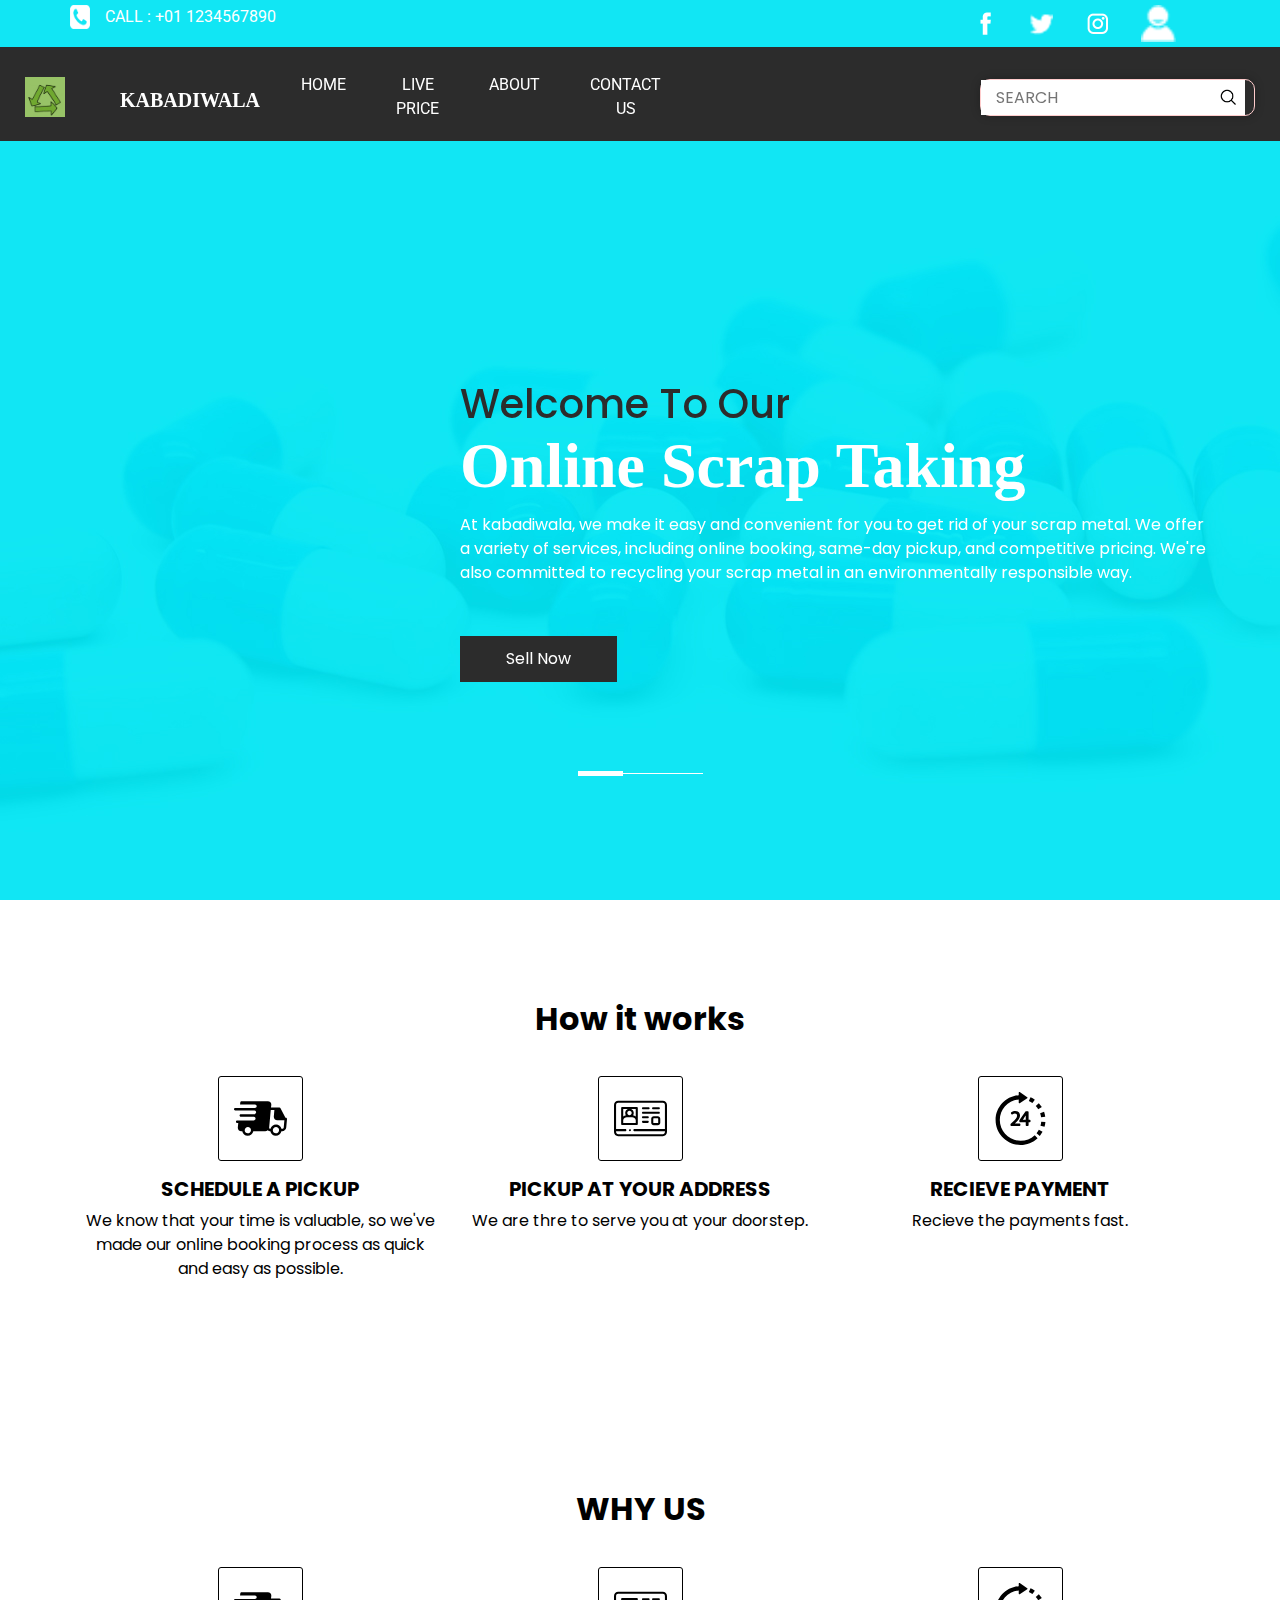
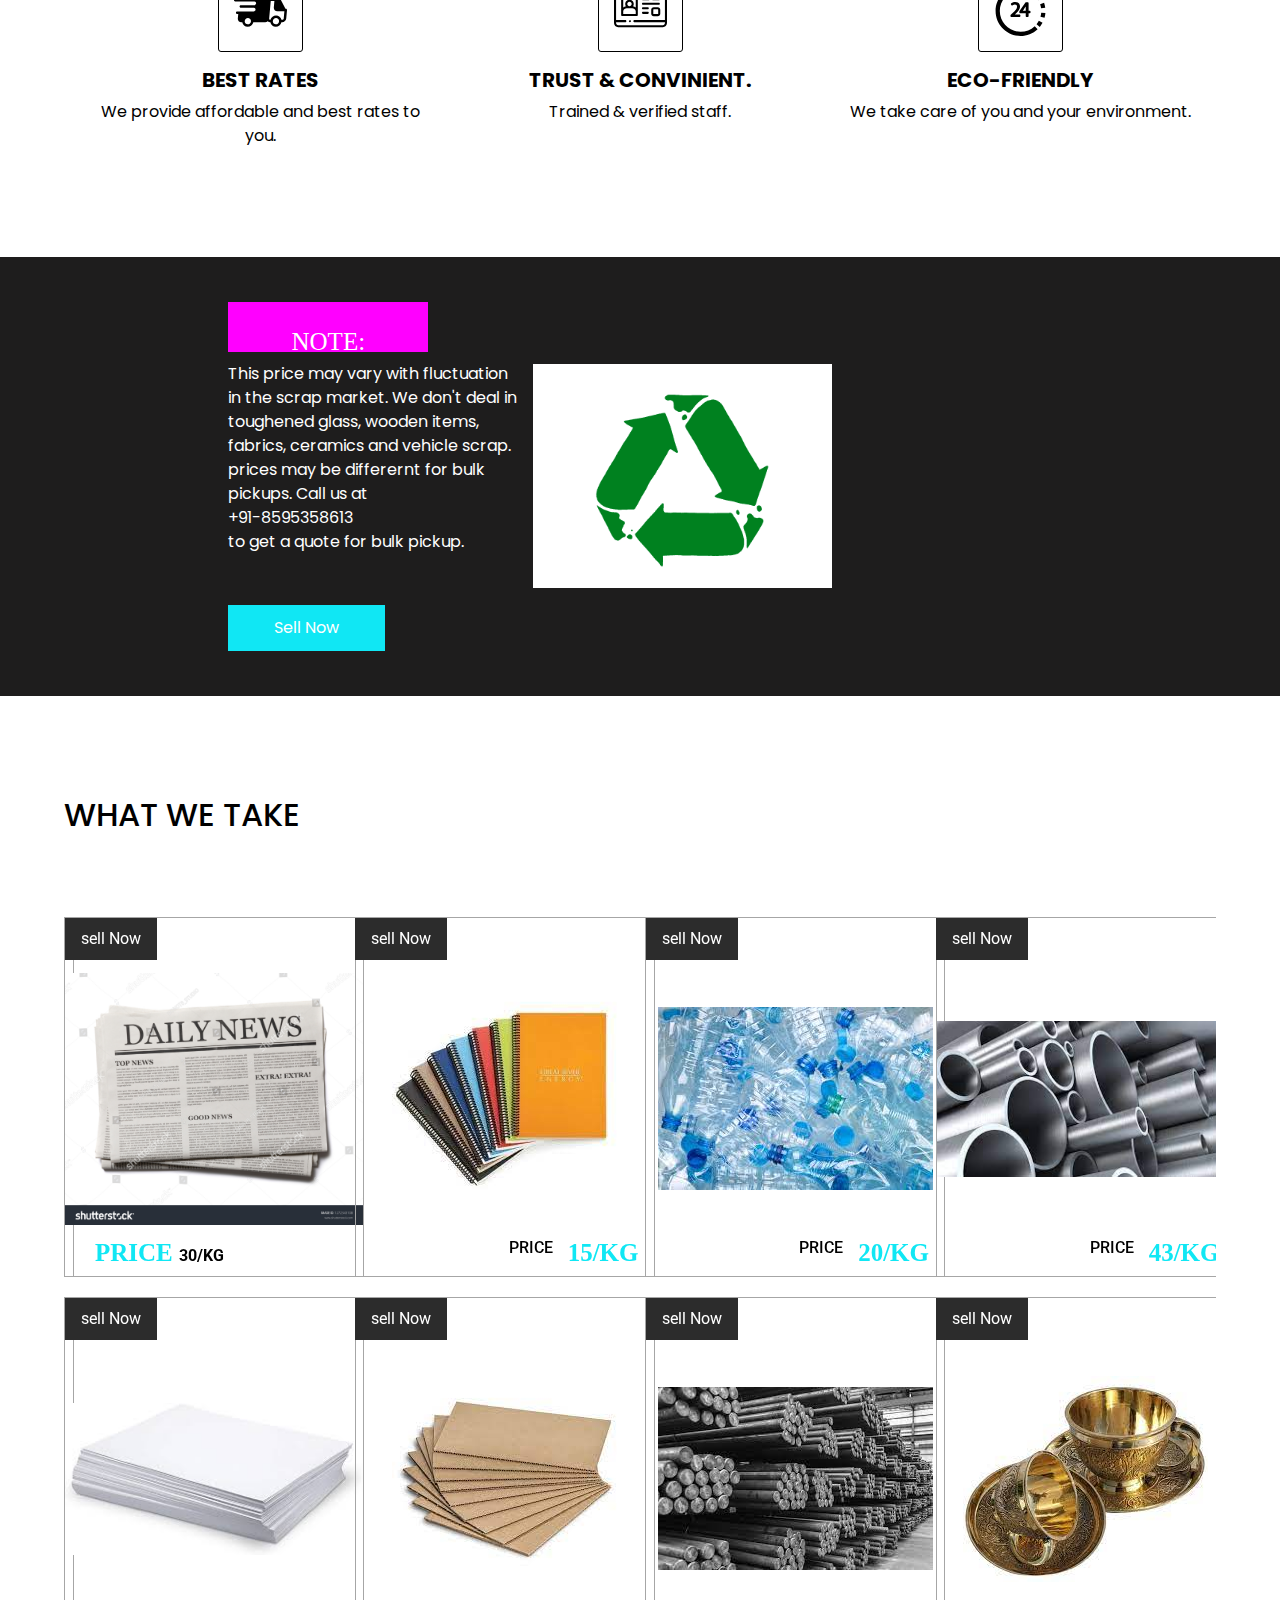
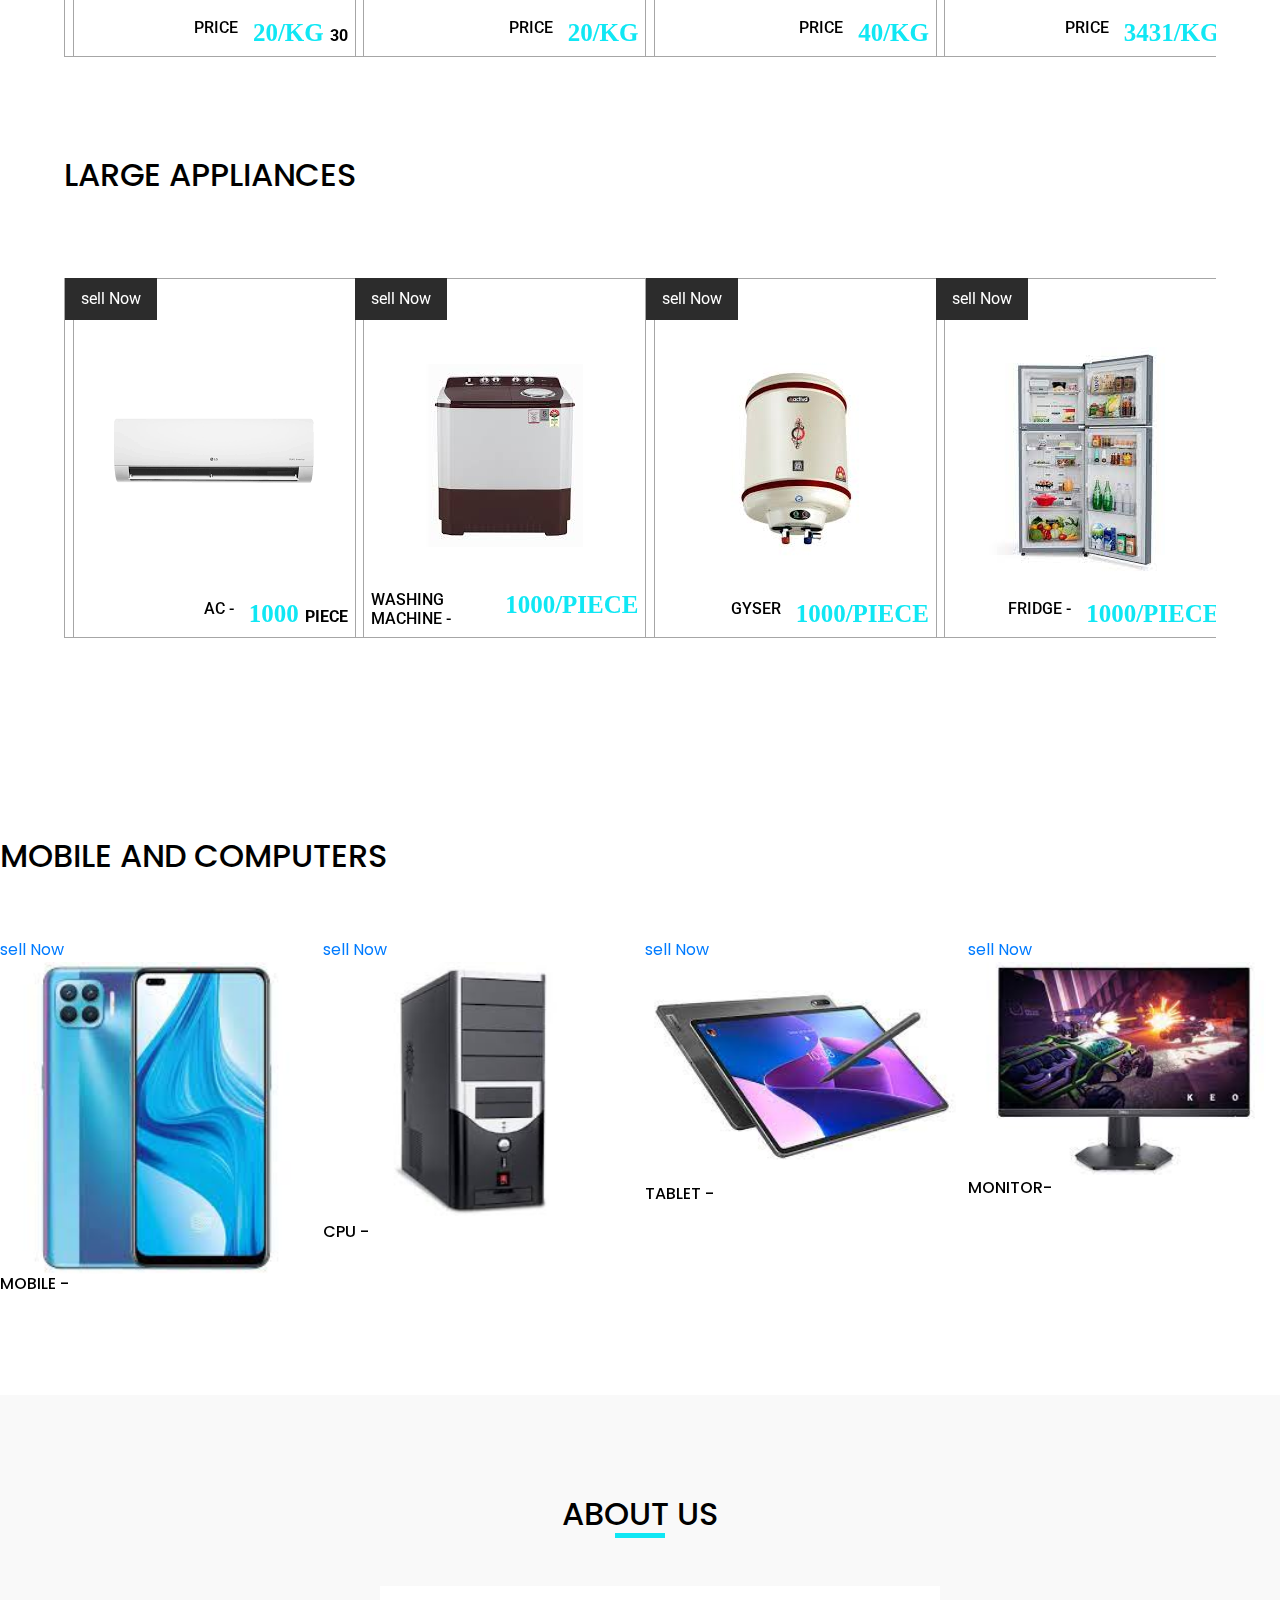
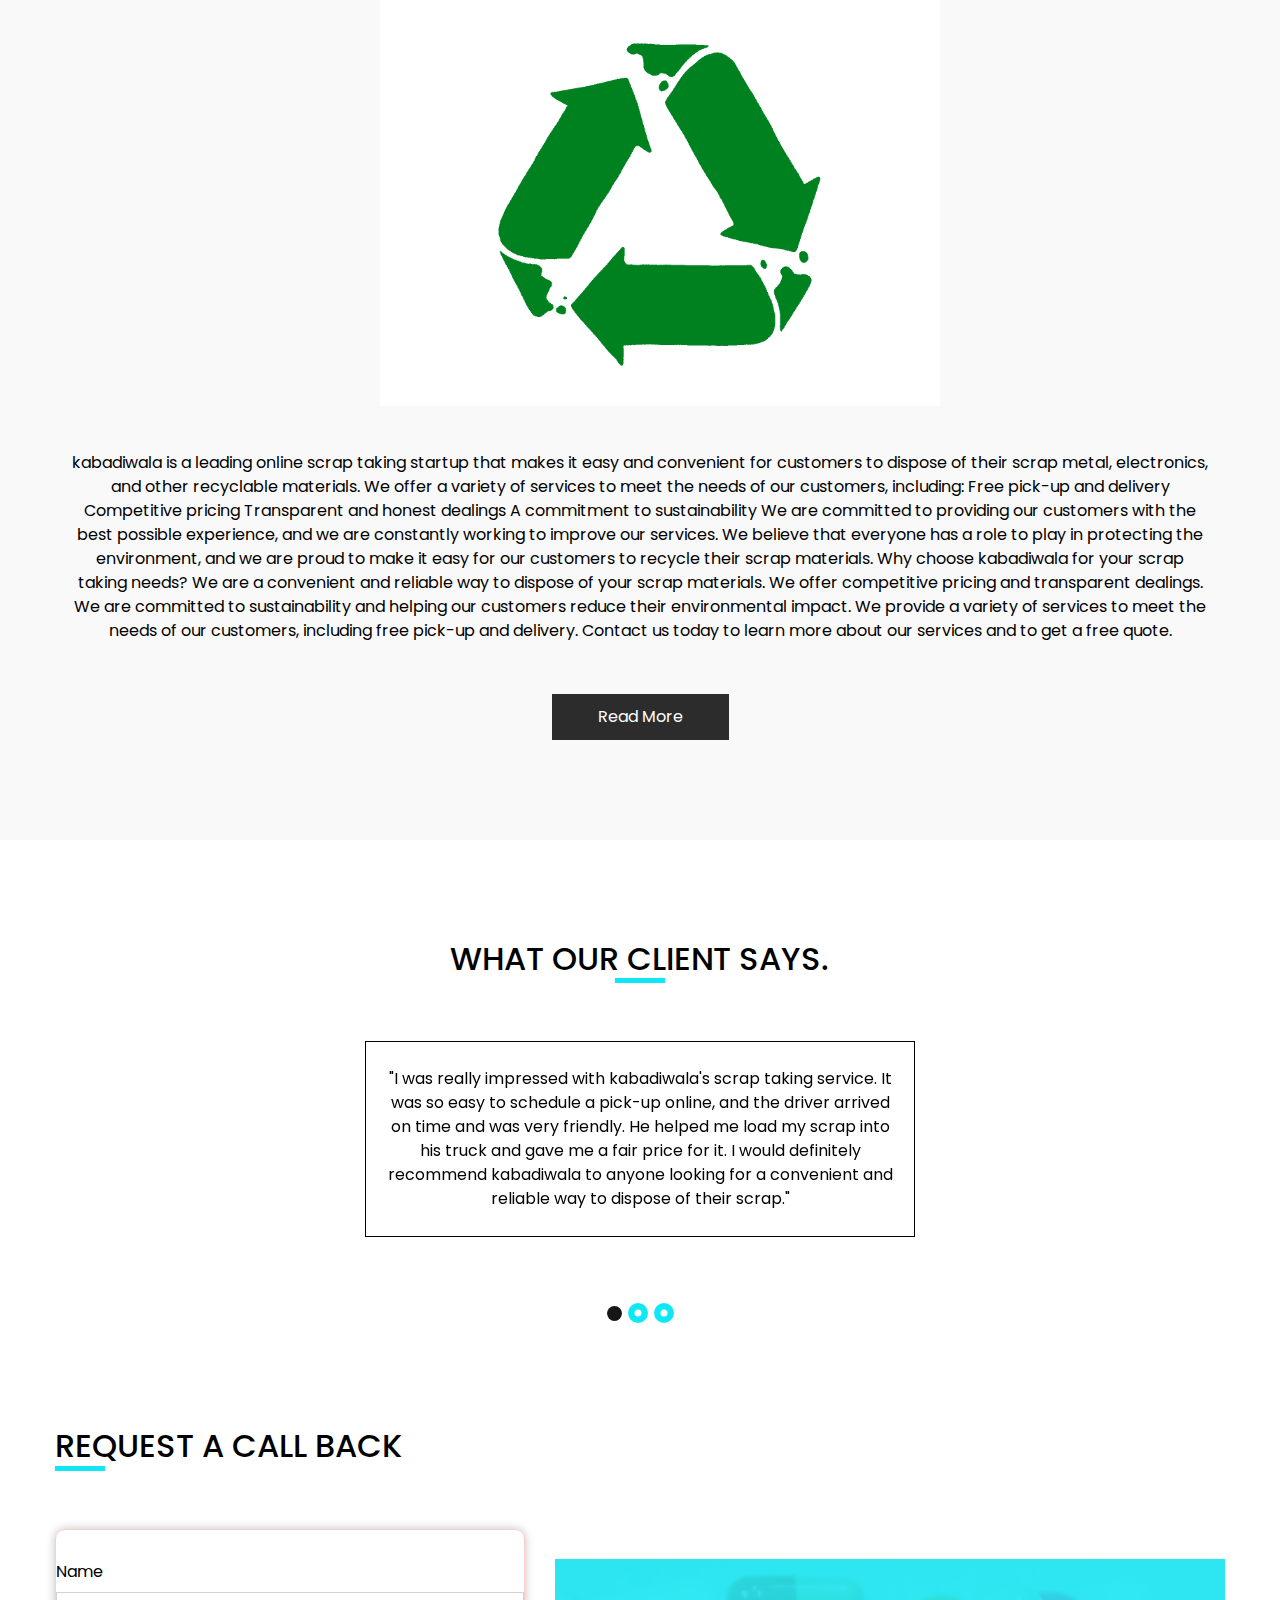
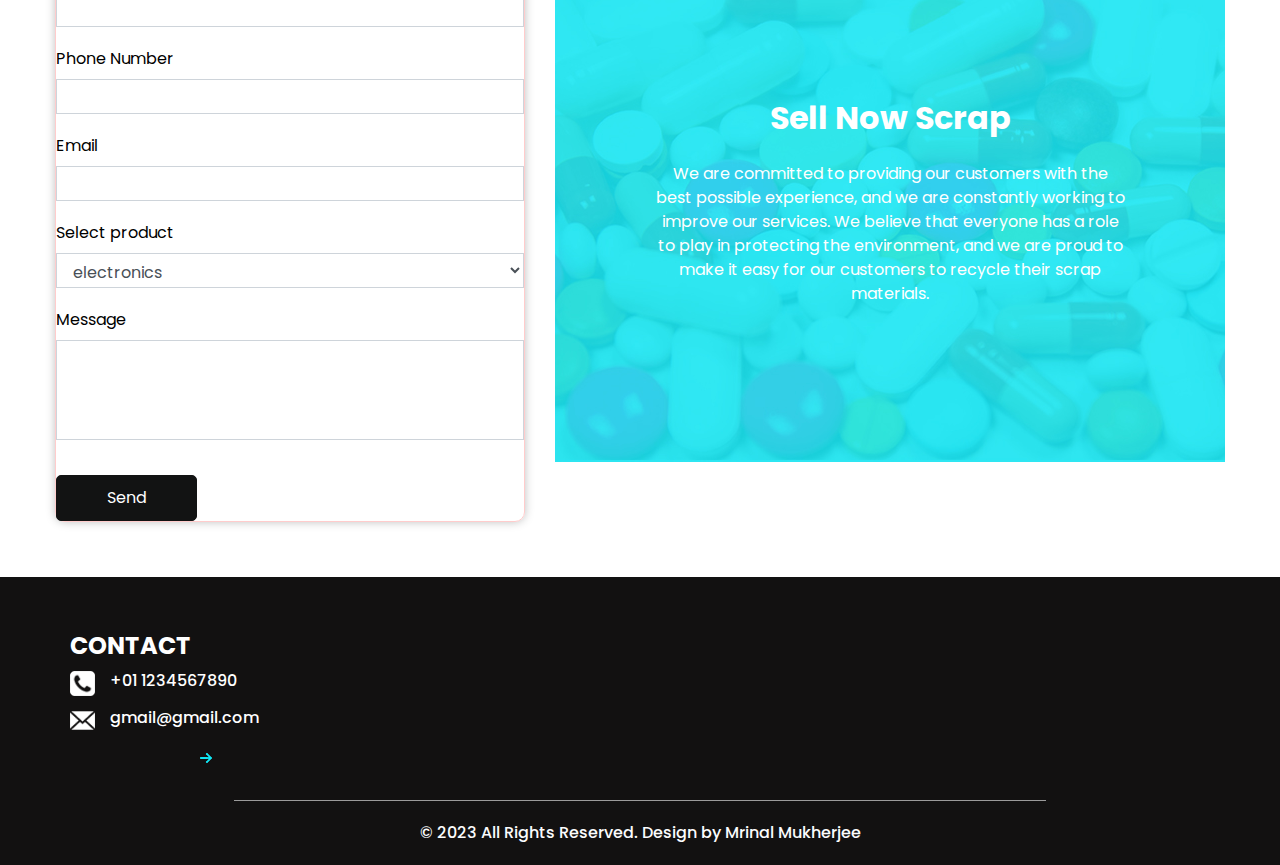
==== index.html @ b514ddb4 "Initial Commit" ====
<!DOCTYPE html>
<html>

<head>
  <style type="text/css">form {
  border: 1px solid #ffcccc;
  border-radius: 10px;
  box-shadow: 0 0 10px rgba(0, 0, 0, 0.25);
}
</style>
  <!-- Basic -->
  <meta charset="utf-8" />
  <meta http-equiv="X-UA-Compatible" content="IE=edge" />
  <!-- Mobile Metas -->
  <meta name="viewport" content="width=device-width, initial-scale=1, shrink-to-fit=no" />
  <!-- Site Metas -->
  <meta name="keywords" content="" />
  <meta name="description" content="" />
  <meta name="author" content="" />
  <link rel = "icon" href="images/logo.gif" type = "images/x-png"> 
  <link rel = "icon" href="images/logo.gif" type = "images/x-icon"> 
  <title>kABADIWALA</title>

  <!-- slider stylesheet -->
  <link rel="stylesheet" type="text/css"
    href="https://cdnjs.cloudflare.com/ajax/libs/OwlCarousel2/2.1.3/assets/owl.carousel.min.css" />

  <!-- font awesome style -->
  <link rel="stylesheet" href="https://cdnjs.cloudflare.com/ajax/libs/font-awesome/4.7.0/css/font-awesome.min.css">


  <!-- bootstrap core css -->
  <link rel="stylesheet" type="text/css" href="css/bootstrap.css" />

  <!-- fonts style -->
  <link href="https://fonts.googleapis.com/css?family=Poppins:400,600,700|Roboto:400,700&display=swap" rel="stylesheet">

  <!-- Custom styles for this template -->
  <link href="css/style.css" rel="stylesheet" />
  <!-- responsive style -->
  <link href="css/responsive.css" rel="stylesheet" />
</head>

<body>
  <style type="text/css">
    .container .text{
      text-align: center;
      font-size: 41px;
      font-weight: 600;
      font-family: 'Poppins', sans-serif;
      background: -webkit-linear-gradient(right, #56d8e4, #9f01ea, #56d8e4, #9f01ea);
      -webkit-background-clip: text;
      -webkit-text-fill-color: transparent;
    }
      .container form{
      padding: 30px 0 0 0;
    }
    .container form .form-row{
      display: flex;
      margin: 32px 0;
    }
    form .form-row .input-data{
      width: 100%;
      height: 40px;
      margin: 0 20px;
      position: relative;
    }
    form .form-row .textarea{
      height: 70px;
    }
    .input-data input,
    .textarea textarea{
      display: block;
      width: 100%;
      height: 100%;
      border: none;
      font-size: 17px;
      border-bottom: 2px solid rgba(0,0,0, 0.12);
    }
    .input-data input:focus ~ label, .textarea textarea:focus ~ label,
    .input-data input:valid ~ label, .textarea textarea:valid ~ label{
      transform: translateY(-20px);
      font-size: 14px;
      color: #3498db;
    }
    .textarea textarea{
      resize: none;
      padding-top: 10px;
    }
    .input-data label{
      position: absolute;
      pointer-events: none;
      bottom: 10px;
      font-size: 16px;
      transition: all 0.3s ease;
    }
    .textarea label{
      width: 100%;
      bottom: 40px;
      background: #fff;
    }
    .input-data .underline{
      position: absolute;
      bottom: 0;
      height: 2px;
      width: 100%;
    }
    .input-data .underline:before{
      position: absolute;
      content: "";
      height: 2px;
      width: 100%;
      background: #3498db;
      transform: scaleX(0);
      transform-origin: center;
      transition: transform 0.3s ease;
    }
    .input-data input:focus ~ .underline:before,
    .input-data input:valid ~ .underline:before,
    .textarea textarea:focus ~ .underline:before,
    .textarea textarea:valid ~ .underline:before{
      transform: scale(1);
    }
    .submit-btn .input-data{
      overflow: hidden;
      height: 45px!important;
      width: 25%!important;
    }
    .submit-btn .input-data .inner{
      height: 100%;
      width: 300%;
      position: absolute;
      left: -100%;
      background: -webkit-linear-gradient(right, #56d8e4, #9f01ea, #56d8e4, #9f01ea);
      transition: all 0.4s;
    }
    .submit-btn .input-data:hover .inner{
      left: 0;
    }
    .submit-btn .input-data input{
      background: none;
      border: none;
      color: #fff;
      font-size: 17px;
      font-weight: 500;
      text-transform: uppercase;
      letter-spacing: 1px;
      cursor: pointer;
      position: relative;
      z-index: 2;
    }
    @media (max-width: 700px) {
      .container .text{
        font-size: 30px;
      }
      .container form{
        padding: 10px 0 0 0;
      }
      .container form .form-row{
        display: block;
      }
      form .form-row .input-data{
        margin: 35px 0!important;
      }
      .submit-btn .input-data{
        width: 40%!important;
      }
    }</style>
    
  <div class="hero_area">
    <!-- header section strats -->
    <header class="header_section">
      <div class="container">
        <div class="top_contact-container">
          <div class="tel_container">
            <a href=""> <img src="images/telephone-symbol-button.png" alt=""> Call : +01 1234567890 </a>
          </div>
          <div class="social-container">
            <a href="">
              <img src="images/fb.png" alt="" class="s-1">
            </a>
            <a href="">
              <img src="images/twitter.png" alt="" class="s-2">
            </a>
            <a href="user_detail.html">
              <img src="images/instagram.png" alt="" class="s-3">
            </a>
            <a href="user_detail.html" target="_blank">
              <img src="images/user.png" alt="" class="s-4">
            </a>
          </div>
        </div>
      </div>
      <div class="container-fluid">
        <nav class="navbar navbar-expand-lg custom_nav-container pt-3">
          <a class="navbar-brand" href="index.html">
            <img src="images/logo.gif" alt="">
            <span>
              kabadiwala
            </span>
          </a>
          <button class="navbar-toggler" type="button" data-toggle="collapse" data-target="#navbarSupportedContent"
            aria-controls="navbarSupportedContent" aria-expanded="false" aria-label="Toggle navigation">
            <span class="navbar-toggler-icon"></span>
          </button>

          <div class="collapse navbar-collapse" id="navbarSupportedContent">
            <div class="d-flex  flex-column flex-lg-row align-items-center w-100 justify-content-between">
              <ul class="navbar-nav  ">
                <li class="nav-item active">
                  <a class="nav-link" href="index.html">Home <span class="sr-only">(current)</span></a>
                </li>
                <li class="nav-item">
                  <a class="nav-link" href="buy.html"> Live Price </a>
                </li>
                <li class="nav-item">
                  <a class="nav-link" href=""> About </a>
                </li>
                <li class="nav-item">
                  <a class="nav-link" href="#contact_section_new"> contact us </a>
                </li>
              </ul>
              <form class="form-inline ">
                <input type="search" placeholder="Search">
                <button class="btn  my-2 my-sm-0 nav_search-btn" type="submit"></button>
              </form>
            </div>
          </div>
        </nav>
      </div>
    </header>
    <!-- end header section -->
    
<!-- partial -->
<section class=" slider_section position-relative">
  <div id="carouselExampleIndicators" class="carousel slide" data-ride="carousel">
    <ol class="carousel-indicators">
      <li data-target="#carouselExampleIndicators" data-slide-to="0" class="active"></li>
      <li data-target="#carouselExampleIndicators" data-slide-to="1"></li>
      <li data-target="#carouselExampleIndicators" data-slide-to="2"></li>
    </ol>
    <div class="carousel-inner">
      <div class="carousel-item active">
        <div class="container">
          <div class="row">
            <div class="col-md-4">
              <div class="img-box">
                <div class="container_form">
                </div>
              </div>

            </div>
            <div class="col-md-8">
               <div class="detail-box">
                <h1>
                  Welcome To Our <br>
                  <span>
                    Online Scrap Taking
                  </span>
                </h1>
                <p>
                  At kabadiwala, we make it easy and convenient for you to get rid of your scrap metal. We offer a
                  variety of services, including online booking, same-day pickup, and competitive pricing. We're
                  also committed to recycling your scrap metal in an environmentally responsible way.
                </p>
                <div>
                  <a  href="">
                    Sell Now
                  </a>
                </div>
              </div>
            </div>
          </div>
        </div>
      </div>

      <div class="carousel-item">
        <div class="container">
          <div class="row">
            <div class="col-md-4">
              <div class="img-box">
                <img src="images/reycle4.gif" alt="">
              </div>
            </div>
            <div class="col-md-8">
              <div class="detail-box">
                

<form action="form_detail.html" method="post">
  <label for="name">Name:</label>
  <input type="text" id="name" name="name" placeholder="Enter your name" required>

  <label for="phone">Phone number:</label>
  <input type="tel" id="phone" name="phone" placeholder="Enter your phone number"required>

  <input type="submit" value="Signup" >
</form>
               
                </div>
                </div>     
              </div>
            </div>
          </div>
        </div>
      </div>
    </div>

    <a class="carousel-control-prev" href="#carouselExampleIndicators" role="button" data-slide="prev">
      <span class="sr-only">Previous</span>
    </a>
    <a class="carousel-control-next" href="#carouselExampleIndicators" role="button" data-slide="next">
      <span class="sr-only">Next</span>
    </a>
  </div>


</section>
<!-- end slider section -->
</div>

<!-- silder section End-->

  <section class="feature_section  layout_padding">
    <div class="container">
     <center> <h2> <b>How it works</b></h2></center>
      <div class="feature_container">
        <div class="box">
          <div class="img-box">
            <svg version="1.1" id="Capa_1" xmlns="http://www.w3.org/2000/svg" xmlns:xlink="http://www.w3.org/1999/xlink"
              x="0px" y="0px" viewBox="0 0 422.518 422.518" style="enable-background:new 0 0 422.518 422.518;"
              xml:space="preserve">
              <path d="M422.512,215.424c0-0.079-0.004-0.158-0.005-0.237c-0.116-5.295-4.368-9.514-9.727-9.514h-2.554l-39.443-76.258
             c-1.664-3.22-4.983-5.225-8.647-5.226l-67.34-0.014l2.569-20.364c0.733-8.138-1.783-15.822-7.086-21.638
             c-5.293-5.804-12.683-9.001-20.81-9.001h-209c-5.255,0-9.719,4.066-10.22,9.308l-2.095,16.778h119.078
             c7.732,0,13.836,6.268,13.634,14c-0.203,7.732-6.635,14-14.367,14H126.78c0.007,0.02,0.014,0.04,0.021,0.059H10.163
             c-5.468,0-10.017,4.432-10.16,9.9c-0.143,5.468,4.173,9.9,9.641,9.9H164.06c7.168,1.104,12.523,7.303,12.326,14.808
             c-0.216,8.242-7.039,14.925-15.267,14.994H54.661c-5.523,0-10.117,4.477-10.262,10c-0.145,5.523,4.215,10,9.738,10h105.204
             c7.273,1.013,12.735,7.262,12.537,14.84c-0.217,8.284-7.109,15-15.393,15H35.792v0.011H25.651c-5.523,0-10.117,4.477-10.262,10
             c-0.145,5.523,4.214,10,9.738,10h8.752l-3.423,35.818c-0.734,8.137,1.782,15.821,7.086,21.637c5.292,5.805,12.683,9.001,20.81,9.001
             h7.55C69.5,333.8,87.3,349.345,109.073,349.345c21.773,0,40.387-15.545,45.06-36.118h94.219c7.618,0,14.83-2.913,20.486-7.682
             c5.172,4.964,12.028,7.682,19.514,7.682h1.55c3.597,20.573,21.397,36.118,43.171,36.118c21.773,0,40.387-15.545,45.06-36.118h6.219
             c16.201,0,30.569-13.171,32.029-29.36l6.094-67.506c0.008-0.091,0.004-0.181,0.01-0.273c0.01-0.139,0.029-0.275,0.033-0.415
             C422.52,215.589,422.512,215.508,422.512,215.424z M109.597,329.345c-13.785,0-24.707-11.214-24.346-24.999
             c0.361-13.786,11.87-25.001,25.655-25.001c13.785,0,24.706,11.215,24.345,25.001C134.89,318.131,123.382,329.345,109.597,329.345z
              M333.597,329.345c-13.785,0-24.706-11.214-24.346-24.999c0.361-13.786,11.87-25.001,25.655-25.001
             c13.785,0,24.707,11.215,24.345,25.001C358.89,318.131,347.382,329.345,333.597,329.345z M396.457,282.588
             c-0.52,5.767-5.823,10.639-11.58,10.639h-6.727c-4.454-19.453-21.744-33.882-42.721-33.882c-20.977,0-39.022,14.429-44.494,33.882
             h-2.059c-2.542,0-4.81-0.953-6.389-2.685c-1.589-1.742-2.337-4.113-2.106-6.676l12.609-139.691l28.959,0.006l-4.59,50.852
             c-0.735,8.137,1.78,15.821,7.083,21.637c5.292,5.806,12.685,9.004,20.813,9.004h56.338L396.457,282.588z" />
              <g>
              </g>              
            </svg>
          </div>

          <div class="detail-box">
            <h5>
              Schedule A Pickup
            </h5>
            <p>
              We know that your time is valuable, so we've made our online booking process as quick and easy as
              possible. </p>
          </div>
        </div>
        <div class="box">
          <div class="img-box">
            <svg id="Capa_1" enable-background="new 0 0 512 512" height="512" viewBox="0 0 512 512" width="512"
              xmlns="http://www.w3.org/2000/svg">
              <path
                d="m471.728 84.718h-431.456c-22.206 0-40.272 18.066-40.272 40.272v243.623 18.395.005c0 22.205 18.064 40.27 40.27 40.27h431.46c22.205 0 40.27-18.065 40.27-40.27v-.005-18.395-243.623c0-22.206-18.066-40.272-40.272-40.272zm-431.456 20h431.455c11.179 0 20.272 9.094 20.272 20.272v233.623h-294.622c-5.522 0-10 4.477-10 10s4.478 10 10 10h294.623v8.395c0 11.178-9.094 20.272-20.272 20.272h-431.456c-11.178 0-20.272-9.094-20.272-20.273v-8.395h89.418c5.522 0 10-4.477 10-10s-4.478-10-10-10h-89.418v-233.622c0-11.178 9.094-20.272 20.272-20.272z" />
              <path
                d="m280.063 167.544h53.989c5.522 0 10-4.477 10-10s-4.478-10-10-10h-53.989c-5.522 0-10 4.477-10 10s4.477 10 10 10z" />
              <path
                d="m377.55 167.544h55.505c5.522 0 10-4.477 10-10s-4.478-10-10-10h-55.505c-5.522 0-10 4.477-10 10s4.477 10 10 10z" />
              <path
                d="m280.063 210.314h152.992c5.522 0 10-4.477 10-10s-4.478-10-10-10h-152.992c-5.522 0-10 4.477-10 10s4.477 10 10 10z" />
              <path
                d="m280.063 254.169h45.989c5.522 0 10-4.477 10-10s-4.478-10-10-10h-45.989c-5.522 0-10 4.477-10 10s4.477 10 10 10z" />
              <path
                d="m422.75 234.169h-38.993c-13.348 0-24.207 10.859-24.207 24.207v37.636c0 13.348 10.859 24.208 24.207 24.208h38.993c13.348 0 24.207-10.859 24.207-24.208v-37.636c0-13.348-10.859-24.207-24.207-24.207zm4.207 61.843c0 2.32-1.888 4.208-4.207 4.208h-38.993c-2.319 0-4.207-1.888-4.207-4.208v-37.636c0-2.32 1.888-4.207 4.207-4.207h38.993c2.319 0 4.207 1.887 4.207 4.207z" />
              <path
                d="m280.063 298.297h45.989c5.522 0 10-4.477 10-10s-4.478-10-10-10h-45.989c-5.522 0-10 4.477-10 10s4.477 10 10 10z" />
              <path
                d="m79.072 319.081h140.993c5.522 0 10-4.477 10-10v-39.955-114.582c0-5.523-4.478-10-10-10h-140.993c-5.522 0-10 4.477-10 10v114.583 39.955c0 5.522 4.478 9.999 10 9.999zm130.993-20h-120.993v-28.724c.03-.113.06-.227.091-.339 4.169-15.41 18.521-26.172 34.902-26.172h51.008c16.38 0 30.732 10.763 34.902 26.169.03.113.061.226.09.339zm-81.794-96.534c0-11.744 9.554-21.298 21.298-21.298s21.298 9.554 21.298 21.298-9.554 21.298-21.298 21.298-21.298-9.554-21.298-21.298zm81.794 33.371c-7.335-5.755-16.118-9.714-25.618-11.298 4.058-6.39 6.42-13.958 6.42-22.073 0-17.041-10.376-31.702-25.14-38.003h44.339v71.374zm-76.653-71.374c-14.765 6.301-25.14 20.963-25.14 38.003 0 8.114 2.362 15.683 6.42 22.073-9.501 1.583-18.285 5.543-25.619 11.298v-71.374z" />
              <path
                d="m159.66 360.3c-7.549-5.03-17.605 2.261-15.18 10.977 1.142 4.104 4.876 7.118 9.141 7.321 4.271.204 8.264-2.408 9.808-6.389 1.66-4.282.096-9.38-3.769-11.909z" />
            </svg>
          </div>
          <div class="detail-box">
            <h5>
             Pickup at your address
            </h5>
            <p>
             We are thre to serve you at your doorstep.
            </p>
          </div>
        </div>
        <div class="box">
          <div class="img-box">
            <svg version="1.1" id="Capa_1" xmlns="http://www.w3.org/2000/svg" xmlns:xlink="http://www.w3.org/1999/xlink"
              x="0px" y="0px" viewBox="0 0 315.377 315.377" style="enable-background:new 0 0 315.377 315.377;"
              xml:space="preserve">
              <g>
                <g>
                  <path
                    d="M107.712,181.769l-7.938,7.705c-1.121,1.089-1.753,2.584-1.753,4.146v3.288c0,3.191,2.588,5.779,5.78,5.779h47.4
                 c3.196,0,5.782-2.588,5.782-5.779v-4.256c0-3.191-2.586-5.78-5.782-5.78h-26.19l0.722-0.664
                 c17.117-16.491,29.232-29.471,29.232-46.372c0-13.513-8.782-27.148-28.409-27.148c-8.568,0-16.959,2.75-23.629,7.74
                 c-2.166,1.625-2.918,4.537-1.803,7.007l1.458,3.224c0.708,1.568,2.074,2.739,3.735,3.195c1.651,0.456,3.433,0.148,4.842-0.836
                 c4.289-2.995,8.704-4.515,13.127-4.515c8.608,0,12.971,4.28,12.971,12.662C137.142,152.524,127.72,162.721,107.712,181.769z" />
                </g>
                <g>
                  <path d="M194.107,114.096c-0.154-0.014-0.31-0.02-0.464-0.02h-1.765c-1.89,0-3.658,0.923-4.738,2.469l-35.4,50.66
                 c-0.678,0.971-1.041,2.127-1.041,3.311v4.061c0,3.192,2.586,5.78,5.778,5.78h32.322v16.551c0,3.191,2.586,5.779,5.778,5.779h5.519
                 c3.19,0,5.781-2.588,5.781-5.779v-16.551h5.698c3.192,0,5.781-2.588,5.781-5.78v-3.753c0-3.19-2.589-5.779-5.781-5.779h-5.698
                 v-45.189c0-3.19-2.591-5.779-5.781-5.779h-5.519C194.419,114.077,194.261,114.083,194.107,114.096z M188.799,165.045h-17.453
                 c4.434-6.438,12.015-17.487,17.453-25.653V165.045z" />
                </g>
                <g>
                  <path
                    d="M157.906,290.377c-68.023,0-123.365-55.342-123.365-123.365c0-64.412,49.625-117.443,112.647-122.895v19.665
                 c0,1.397,0.771,2.681,2.003,3.337c0.558,0.298,1.169,0.444,1.778,0.444c0.737,0,1.474-0.216,2.108-0.643l44.652-30
                 c1.046-0.702,1.673-1.879,1.673-3.139c0-1.259-0.627-2.437-1.673-3.139l-44.652-30c-1.159-0.779-2.654-0.857-3.887-0.198
                 c-1.232,0.657-2.003,1.941-2.003,3.337v15.254C70.364,24.547,9.54,88.806,9.54,167.011c0,81.809,66.558,148.365,148.365,148.365
                 c37.876,0,73.934-14.271,101.532-40.183l-17.111-18.226C219.38,278.512,189.4,290.377,157.906,290.377z" />
                </g>
                <g>
                  <path d="M284.552,89.689c-5.111-8.359-11.088-16.252-17.759-23.456l-18.344,16.985c5.552,5.995,10.522,12.562,14.776,19.515
                 L284.552,89.689z" />
                </g>
                <g>
                  <path d="M280.146,150.258l24.773-3.363c-1.322-9.74-3.625-19.373-6.846-28.632l-23.612,8.211
                 C277.135,134.163,279.047,142.165,280.146,150.258z" />
                </g>
                <g>
                  <path d="M242.999,45.459c-8.045-5.643-16.678-10.496-25.66-14.427l-10.022,22.903c7.464,3.267,14.64,7.301,21.327,11.991
                 L242.999,45.459z" />
                </g>
                <g>
                  <path d="M253.208,245.353l19.303,15.887c6.244-7.587,11.75-15.817,16.363-24.462l-22.055-11.771
                 C262.983,232.195,258.404,239.041,253.208,245.353z" />
                </g>
                <g>
                  <path d="M280.908,176.552c-0.622,8.157-2.061,16.264-4.273,24.093l24.057,6.802c2.666-9.426,4.396-19.18,5.146-28.99
                 L280.908,176.552z" />
                </g>
              </g>
            </svg>

          </div>
          <div class="detail-box">
            <h5>
              Recieve Payment
            </h5>
            <p>
              Recieve the payments fast.
            </p>
          </div>
        </div>
      </div>
    </div>
  </section>
  <!-- end feature section -->







<section class="feature_section  layout_padding">
    <div class="container">
     <center> <h2> <b>WHY US</b></h2></center>
      <div class="feature_container">
        <div class="box">
          <div class="img-box">
            <svg version="1.1" id="Capa_1" xmlns="http://www.w3.org/2000/svg" xmlns:xlink="http://www.w3.org/1999/xlink"
              x="0px" y="0px" viewBox="0 0 422.518 422.518" style="enable-background:new 0 0 422.518 422.518;"
              xml:space="preserve">
              <path d="M422.512,215.424c0-0.079-0.004-0.158-0.005-0.237c-0.116-5.295-4.368-9.514-9.727-9.514h-2.554l-39.443-76.258
             c-1.664-3.22-4.983-5.225-8.647-5.226l-67.34-0.014l2.569-20.364c0.733-8.138-1.783-15.822-7.086-21.638
             c-5.293-5.804-12.683-9.001-20.81-9.001h-209c-5.255,0-9.719,4.066-10.22,9.308l-2.095,16.778h119.078
             c7.732,0,13.836,6.268,13.634,14c-0.203,7.732-6.635,14-14.367,14H126.78c0.007,0.02,0.014,0.04,0.021,0.059H10.163
             c-5.468,0-10.017,4.432-10.16,9.9c-0.143,5.468,4.173,9.9,9.641,9.9H164.06c7.168,1.104,12.523,7.303,12.326,14.808
             c-0.216,8.242-7.039,14.925-15.267,14.994H54.661c-5.523,0-10.117,4.477-10.262,10c-0.145,5.523,4.215,10,9.738,10h105.204
             c7.273,1.013,12.735,7.262,12.537,14.84c-0.217,8.284-7.109,15-15.393,15H35.792v0.011H25.651c-5.523,0-10.117,4.477-10.262,10
             c-0.145,5.523,4.214,10,9.738,10h8.752l-3.423,35.818c-0.734,8.137,1.782,15.821,7.086,21.637c5.292,5.805,12.683,9.001,20.81,9.001
             h7.55C69.5,333.8,87.3,349.345,109.073,349.345c21.773,0,40.387-15.545,45.06-36.118h94.219c7.618,0,14.83-2.913,20.486-7.682
             c5.172,4.964,12.028,7.682,19.514,7.682h1.55c3.597,20.573,21.397,36.118,43.171,36.118c21.773,0,40.387-15.545,45.06-36.118h6.219
             c16.201,0,30.569-13.171,32.029-29.36l6.094-67.506c0.008-0.091,0.004-0.181,0.01-0.273c0.01-0.139,0.029-0.275,0.033-0.415
             C422.52,215.589,422.512,215.508,422.512,215.424z M109.597,329.345c-13.785,0-24.707-11.214-24.346-24.999
             c0.361-13.786,11.87-25.001,25.655-25.001c13.785,0,24.706,11.215,24.345,25.001C134.89,318.131,123.382,329.345,109.597,329.345z
              M333.597,329.345c-13.785,0-24.706-11.214-24.346-24.999c0.361-13.786,11.87-25.001,25.655-25.001
             c13.785,0,24.707,11.215,24.345,25.001C358.89,318.131,347.382,329.345,333.597,329.345z M396.457,282.588
             c-0.52,5.767-5.823,10.639-11.58,10.639h-6.727c-4.454-19.453-21.744-33.882-42.721-33.882c-20.977,0-39.022,14.429-44.494,33.882
             h-2.059c-2.542,0-4.81-0.953-6.389-2.685c-1.589-1.742-2.337-4.113-2.106-6.676l12.609-139.691l28.959,0.006l-4.59,50.852
             c-0.735,8.137,1.78,15.821,7.083,21.637c5.292,5.806,12.685,9.004,20.813,9.004h56.338L396.457,282.588z" />
              <g>
              </g>              
            </svg>
          </div>

          





          <div class="detail-box">
            <h5>
              BEST RATES
            </h5>
            <p>
              We provide affordable and best rates to you. </p>
          </div>
        </div>
        <div class="box">
          <div class="img-box">
            <svg id="Capa_1" enable-background="new 0 0 512 512" height="512" viewBox="0 0 512 512" width="512"
              xmlns="http://www.w3.org/2000/svg">
              <path
                d="m471.728 84.718h-431.456c-22.206 0-40.272 18.066-40.272 40.272v243.623 18.395.005c0 22.205 18.064 40.27 40.27 40.27h431.46c22.205 0 40.27-18.065 40.27-40.27v-.005-18.395-243.623c0-22.206-18.066-40.272-40.272-40.272zm-431.456 20h431.455c11.179 0 20.272 9.094 20.272 20.272v233.623h-294.622c-5.522 0-10 4.477-10 10s4.478 10 10 10h294.623v8.395c0 11.178-9.094 20.272-20.272 20.272h-431.456c-11.178 0-20.272-9.094-20.272-20.273v-8.395h89.418c5.522 0 10-4.477 10-10s-4.478-10-10-10h-89.418v-233.622c0-11.178 9.094-20.272 20.272-20.272z" />
              <path
                d="m280.063 167.544h53.989c5.522 0 10-4.477 10-10s-4.478-10-10-10h-53.989c-5.522 0-10 4.477-10 10s4.477 10 10 10z" />
              <path
                d="m377.55 167.544h55.505c5.522 0 10-4.477 10-10s-4.478-10-10-10h-55.505c-5.522 0-10 4.477-10 10s4.477 10 10 10z" />
              <path
                d="m280.063 210.314h152.992c5.522 0 10-4.477 10-10s-4.478-10-10-10h-152.992c-5.522 0-10 4.477-10 10s4.477 10 10 10z" />
              <path
                d="m280.063 254.169h45.989c5.522 0 10-4.477 10-10s-4.478-10-10-10h-45.989c-5.522 0-10 4.477-10 10s4.477 10 10 10z" />
              <path
                d="m422.75 234.169h-38.993c-13.348 0-24.207 10.859-24.207 24.207v37.636c0 13.348 10.859 24.208 24.207 24.208h38.993c13.348 0 24.207-10.859 24.207-24.208v-37.636c0-13.348-10.859-24.207-24.207-24.207zm4.207 61.843c0 2.32-1.888 4.208-4.207 4.208h-38.993c-2.319 0-4.207-1.888-4.207-4.208v-37.636c0-2.32 1.888-4.207 4.207-4.207h38.993c2.319 0 4.207 1.887 4.207 4.207z" />
              <path
                d="m280.063 298.297h45.989c5.522 0 10-4.477 10-10s-4.478-10-10-10h-45.989c-5.522 0-10 4.477-10 10s4.477 10 10 10z" />
              <path
                d="m79.072 319.081h140.993c5.522 0 10-4.477 10-10v-39.955-114.582c0-5.523-4.478-10-10-10h-140.993c-5.522 0-10 4.477-10 10v114.583 39.955c0 5.522 4.478 9.999 10 9.999zm130.993-20h-120.993v-28.724c.03-.113.06-.227.091-.339 4.169-15.41 18.521-26.172 34.902-26.172h51.008c16.38 0 30.732 10.763 34.902 26.169.03.113.061.226.09.339zm-81.794-96.534c0-11.744 9.554-21.298 21.298-21.298s21.298 9.554 21.298 21.298-9.554 21.298-21.298 21.298-21.298-9.554-21.298-21.298zm81.794 33.371c-7.335-5.755-16.118-9.714-25.618-11.298 4.058-6.39 6.42-13.958 6.42-22.073 0-17.041-10.376-31.702-25.14-38.003h44.339v71.374zm-76.653-71.374c-14.765 6.301-25.14 20.963-25.14 38.003 0 8.114 2.362 15.683 6.42 22.073-9.501 1.583-18.285 5.543-25.619 11.298v-71.374z" />
              <path
                d="m159.66 360.3c-7.549-5.03-17.605 2.261-15.18 10.977 1.142 4.104 4.876 7.118 9.141 7.321 4.271.204 8.264-2.408 9.808-6.389 1.66-4.282.096-9.38-3.769-11.909z" />
            </svg>
          </div>
          <div class="detail-box">
            <h5>
             TRUST & CONVINIENT.
            </h5>
            <p>
             Trained & verified staff.
            </p>
          </div>
        </div>
        <div class="box">
          <div class="img-box">
            <svg version="1.1" id="Capa_1" xmlns="http://www.w3.org/2000/svg" xmlns:xlink="http://www.w3.org/1999/xlink"
              x="0px" y="0px" viewBox="0 0 315.377 315.377" style="enable-background:new 0 0 315.377 315.377;"
              xml:space="preserve">
              <g>
                <g>
                  <path
                    d="M107.712,181.769l-7.938,7.705c-1.121,1.089-1.753,2.584-1.753,4.146v3.288c0,3.191,2.588,5.779,5.78,5.779h47.4
                 c3.196,0,5.782-2.588,5.782-5.779v-4.256c0-3.191-2.586-5.78-5.782-5.78h-26.19l0.722-0.664
                 c17.117-16.491,29.232-29.471,29.232-46.372c0-13.513-8.782-27.148-28.409-27.148c-8.568,0-16.959,2.75-23.629,7.74
                 c-2.166,1.625-2.918,4.537-1.803,7.007l1.458,3.224c0.708,1.568,2.074,2.739,3.735,3.195c1.651,0.456,3.433,0.148,4.842-0.836
                 c4.289-2.995,8.704-4.515,13.127-4.515c8.608,0,12.971,4.28,12.971,12.662C137.142,152.524,127.72,162.721,107.712,181.769z" />
                </g>
                <g>
                  <path d="M194.107,114.096c-0.154-0.014-0.31-0.02-0.464-0.02h-1.765c-1.89,0-3.658,0.923-4.738,2.469l-35.4,50.66
                 c-0.678,0.971-1.041,2.127-1.041,3.311v4.061c0,3.192,2.586,5.78,5.778,5.78h32.322v16.551c0,3.191,2.586,5.779,5.778,5.779h5.519
                 c3.19,0,5.781-2.588,5.781-5.779v-16.551h5.698c3.192,0,5.781-2.588,5.781-5.78v-3.753c0-3.19-2.589-5.779-5.781-5.779h-5.698
                 v-45.189c0-3.19-2.591-5.779-5.781-5.779h-5.519C194.419,114.077,194.261,114.083,194.107,114.096z M188.799,165.045h-17.453
                 c4.434-6.438,12.015-17.487,17.453-25.653V165.045z" />
                </g>
                <g>
                  <path
                    d="M157.906,290.377c-68.023,0-123.365-55.342-123.365-123.365c0-64.412,49.625-117.443,112.647-122.895v19.665
                 c0,1.397,0.771,2.681,2.003,3.337c0.558,0.298,1.169,0.444,1.778,0.444c0.737,0,1.474-0.216,2.108-0.643l44.652-30
                 c1.046-0.702,1.673-1.879,1.673-3.139c0-1.259-0.627-2.437-1.673-3.139l-44.652-30c-1.159-0.779-2.654-0.857-3.887-0.198
                 c-1.232,0.657-2.003,1.941-2.003,3.337v15.254C70.364,24.547,9.54,88.806,9.54,167.011c0,81.809,66.558,148.365,148.365,148.365
                 c37.876,0,73.934-14.271,101.532-40.183l-17.111-18.226C219.38,278.512,189.4,290.377,157.906,290.377z" />
                </g>
                <g>
                  <path d="M284.552,89.689c-5.111-8.359-11.088-16.252-17.759-23.456l-18.344,16.985c5.552,5.995,10.522,12.562,14.776,19.515
                 L284.552,89.689z" />
                </g>
                <g>
                  <path d="M280.146,150.258l24.773-3.363c-1.322-9.74-3.625-19.373-6.846-28.632l-23.612,8.211
                 C277.135,134.163,279.047,142.165,280.146,150.258z" />
                </g>
                <g>
                  <path d="M242.999,45.459c-8.045-5.643-16.678-10.496-25.66-14.427l-10.022,22.903c7.464,3.267,14.64,7.301,21.327,11.991
                 L242.999,45.459z" />
                </g>
                <g>
                  <path d="M253.208,245.353l19.303,15.887c6.244-7.587,11.75-15.817,16.363-24.462l-22.055-11.771
                 C262.983,232.195,258.404,239.041,253.208,245.353z" />
                </g>
                <g>
                  <path d="M280.908,176.552c-0.622,8.157-2.061,16.264-4.273,24.093l24.057,6.802c2.666-9.426,4.396-19.18,5.146-28.99
                 L280.908,176.552z" />
                </g>
              </g>
            </svg>

          </div>
          <div class="detail-box">
            <h5>
              ECO-FRIENDLY            </h5>
            <p>
              We take care of you and your environment.
            </p>
          </div>
        </div>
      </div>
    </div>
  </section>











  <!-- discount section -->
  <section class="discount_section">
    <div class="container-fluid">
      <div class="row">
        <div class="col-lg-3 col-md-5 offset-md-2">
          <div class="detail-box">
            <style type="text/css"> .blink{
    width:200px;
    height: 50px;
      background-color: magenta;
    padding: 15px;  
    text-align: center;
    line-height: 50px;
  }
  span{
    font-size: 25px;
    font-family: cursive;
    color: white;
    animation: blink 1s linear infinite;
  }
@keyframes blink{
0%{opacity: 0;}
50%{opacity: .5;}
100%{opacity: 1;}
}</style>
            <div class="blink" ><span>NOTE:</span></div>

            <p >
              This price may vary with fluctuation in the scrap market. We don't deal in toughened glass, wooden items, fabrics, ceramics and vehicle scrap. 
              prices may be differernt for bulk pickups. Call us at<br> 
                +91-8595358613<br> to get a quote for bulk pickup.
            </p>
            <div>
















              <a href="">
                Sell Now
              </a>
            </div>
          </div>
        </div>
        <div class="col-lg-7 col-md-5">
          <div class="img-box">
            <img src="images/recycle2.gif" alt="">
          </div>
        </div>
      </div>
    </div>
  </section>


  <!-- end discount section -->

  <!-- health section -->

  <section class="health_section layout_padding">
    <div class="health_carousel-container">
      <h2 class="text-uppercase">
        What We Take
      </h2>
      <div class="carousel-wrap layout_padding2">
        <div class="owl-carousel">
          <div class="item">
            <div class="box">
              <div class="btn_container">
                <a href="">
                  sell Now
                </a>
              </div>
              <div class="img-box">
                <img src="images/news.jpg" alt="">
              </div>
              <div class="detail-box">

                <div class="text">
                  <h6>

                  </h6>
                  <h6 class="price">
                    <span>
                      Price
                    </span>
                    30/kg
                  </h6>
                </div>
              </div>
            </div>
            <div class="box">
              <div class="btn_container">
                <a href="">
                  sell Now
                </a>
              </div>
              <div class="img-box">
                <img src="images/officepaper.jpg" alt="">
              </div>
              <div class="detail-box">
                <div class="star_container">
                </div>
                <div class="text">
                  <h6>
                    Price
                  </h6>
                  <h6 class="price">
                    <span>
                      20/kg
                    </span>
                    30
                  </h6>
                </div>
              </div>
            </div>
          </div>
          <div class="item">
            <div class="box">
              <div class="btn_container">
                <a href="">
                  sell Now
                </a>
              </div>
              <div class="img-box">
                <img src="images/copies.jpg" alt="">
              </div>
              <div class="detail-box">
                <div class="star_container">
                </div>
                <div class="text">
                  <h6>
                    Price
                  </h6>
                  <h6 class="price">
                    <span>
                      15/kg
                    </span>

                  </h6>
                </div>
              </div>
            </div>
            <div class="box">
              <div class="btn_container">
                <a href="">
                  sell Now
                </a>
              </div>
              <div class="img-box">
                <img src="images/cardboard.jpg" alt="">
              </div>
              <div class="detail-box">
                <div class="star_container">
                </div>
                <div class="text">
                  <h6>
                    Price
                  </h6>
                  <h6 class="price">
                    <span>
                      20/kg
                    </span>

                  </h6>
                </div>
              </div>
            </div>
          </div>
          <div class="item">
            <div class="box">
              <div class="btn_container">
                <a href="">
                  sell Now
                </a>
              </div>
              <div class="img-box">
                <img src="images/plastic.jpg" alt="">
              </div>
              <div class="detail-box">
                <div class="star_container">
                </div>
                <div class="text">
                  <h6>
                    Price
                  </h6>
                  <h6 class="price">
                    <span>
                      20/kg
                    </span>
                  </h6>
                </div>
              </div>
            </div>
            <div class="box">
              <div class="btn_container">
                <a href="">
                  sell Now
                </a>
              </div>
              <div class="img-box">
                <img src="images/iron.jpg" alt="">
              </div>
              <div class="detail-box">
                <div class="star_container">
                </div>
                <div class="text">
                  <h6>
                    Price
                  </h6>
                  <h6 class="price">
                    <span>
                      40/kg
                    </span>
                  </h6>
                </div>
              </div>
            </div>
          </div>
          <div class="item">
            <div class="box">
              <div class="btn_container">
                <a href="">
                  sell Now
                </a>
              </div>
              <div class="img-box">
                <img src="images/steel.jpg" alt="">
              </div>
              <div class="detail-box">
                <div class="star_container">
                  </div>
                <div class="text">
                  <h6>
                    Price
                  </h6>
                  <h6 class="price">
                    <span>
                      43/kg
                    </span>

                  </h6>
                </div>
              </div>
            </div>
            <div class="box">
              <div class="btn_container">
                <a href="">
                  sell Now
                </a>
              </div>
              <div class="img-box">
                <img src="images/brass.jpg" alt="">
              </div>
              <div class="detail-box">
                <div class="star_container">
                </div>
                <div class="text">
                  <h6>
                    Price
                  </h6>
                  <h6 class="price">
                    <span>
                      3431/kg
                    </span>
                  </h6>
                </div>
              </div>
            </div>
          </div>
        </div>
      </div>
    </div>
    <div class="health_carousel-container">
      <h2 class="text-uppercase">
        LARGE APPLIANCES
      </h2>
      <div class="carousel-wrap layout_padding2">
        <div class="owl-carousel owl-2">
          <div class="item">
            <div class="box">
              <div class="btn_container">
                <a href="">
                  sell Now
                </a>
              </div>
              <div class="img-box">
                <img src="images/ac.png" alt="">
              </div>
              <div class="detail-box">
                <div class="star_container">
                </div>
                <div class="text">
                  <h6>
                    AC -
                  </h6>
                  <h6 class="price">
                    <span>
                      1000
                    </span>
                    Piece
                  </h6>
                </div>
              </div>
            </div>
          </div>
          <div class="item">
            <div class="box">
              <div class="btn_container">
                <a href="">
                  sell Now
                </a>
              </div>
              <div class="img-box">
                <img src="images/washing.jpg" alt="">
              </div>
              <div class="detail-box">
                <div class="star_container">
                </div>
                <div class="text">
                  <h6>
                    Washing Machine -
                  </h6>
                  <h6 class="price">
                    <span>
                      1000/piece
                    </span>

                  </h6>
                </div>
              </div>
            </div>
          </div>
          <div class="item">
            <div class="box">
              <div class="btn_container">
                <a href="">
                  sell Now
                </a>
              </div>
              <div class="img-box">
                <img src="images/gyser.jpg" alt="">
              </div>
              <div class="detail-box">
                <div class="star_container">
                </div>
                <div class="text">
                  <h6>
                    Gyser
                  </h6>
                  <h6 class="price">
                    <span>
                      1000/piece
                    </span>

                  </h6>
                </div>
              </div>
            </div>
          </div>
          <div class="item">
            <div class="box">
              <div class="btn_container">
                <a href="">
                  sell Now
                </a>
              </div>
              <div class="img-box">
                <img src="images/fridge.jpg" alt="">
              </div>
              <div class="detail-box">
                <div class="star_container">
                </div>
                <div class="text">
                  <h6>
                    Fridge -
                  </h6>
                  <h6 class="price">
                    <span>
                      1000/Piece
                    </span>
                  </h6>
                </div>
              </div>
            </div>
          </div>
        </div>
      </div>
    </div>
  </section>
  <!-- end health section -->

  <div class="health_carousel-container">
    <h2 class="text-uppercase">
      MOBILE AND COMPUTERS
    </h2>
    <div class="carousel-wrap layout_padding2">
      <div class="owl-carousel owl-2">
        <div class="item">
          <div class="box">
            <div class="btn_container">
              <a href="">
                sell Now
              </a>
            </div>
            <div class="img-box">
              <img src="images/mobike.jpg" alt="">
            </div>
            <div class="detail-box">
              <div class="star_container">
              </div>
              <div class="text">
                <h6>
                  MOBILE -
                </h6>
                <h6 class="price">
                  <span>
                    100/piece
                  </span>
                </h6>
              </div>
            </div>
          </div>
        </div>
        <div class="item">
          <div class="box">
            <div class="btn_container">
              <a href="">
                sell Now
              </a>
            </div>
            <div class="img-box">
              <img src="images/cpu.jpg" alt="">
            </div>
            <div class="detail-box">
              <div class="star_container">
              </div>
              <div class="text">
                <h6>
                  CPU -
                </h6>
                <h6 class="price">
                  <span>
                    1000/piece
                  </span>
                </h6>
              </div>
            </div>
          </div>
        </div>
        <div class="item">
          <div class="box">
            <div class="btn_container">
              <a href="">
                sell Now
              </a>
            </div>
            <div class="img-box">
              <img src="images/tablet.jpg" alt="">
            </div>
            <div class="detail-box">
              <div class="star_container">
              </div>
              <div class="text">
                <h6>
                  TABLET -
                </h6>
                <h6 class="price">
                  <span>
                    1000/piece
                  </span>

                </h6>
              </div>
            </div>
          </div>
        </div>
        <div class="item">
          <div class="box">
            <div class="btn_container">
              <a href="">
                sell Now
              </a>
            </div>
            <div class="img-box">
              <img src="images/monitor.jpg" alt="">
            </div>
            <div class="detail-box">
              <div class="star_container">
                 </div>
              <div class="text">
                <h6>
                  MONITOR-
                </h6>
                <h6 class="price">
                  <span>
                    1000/Piece
                  </span>

                </h6>
              </div>
            </div>
          </div>
        </div>
      </div>
    </div>
  </div>
  </section>

  <!-- end health section -->
  <!-- about section -->
  <section class="about_section layout_padding">
    <div class="container">
      <div class="custom_heading-container ">
        <h2>
          About Us
        </h2>
      </div>

      <div class="img-box">
        <img src="images/recycle2.gif" alt="">
      </div>
      <div class="detail-box">
        <p>
          kabadiwala is a leading online scrap taking startup that makes it easy and convenient for customers to dispose
          of their scrap metal, electronics, and other recyclable materials. We offer a variety of services to meet the
          needs of our customers, including:

          Free pick-up and delivery
          Competitive pricing
          Transparent and honest dealings
          A commitment to sustainability
          We are committed to providing our customers with the best possible experience, and we are constantly working
          to improve our services. We believe that everyone has a role to play in protecting the environment, and we are
          proud to make it easy for our customers to recycle their scrap materials.

          Why choose kabadiwala for your scrap taking needs?

          We are a convenient and reliable way to dispose of your scrap materials.
          We offer competitive pricing and transparent dealings.
          We are committed to sustainability and helping our customers reduce their environmental impact.
          We provide a variety of services to meet the needs of our customers, including free pick-up and delivery.
          Contact us today to learn more about our services and to get a free quote.
        </p>
        <div class="d-flex justify-content-center">
          <a href="">
            Read More
          </a>
        </div>
      </div>
    </div>
  </section>

  <!-- end about section -->

  <!-- client section -->
  <section class="client_section layout_padding">
    <div class="container">
      <div class="custom_heading-container ">
        <h2>
          What Our Client Says.
        </h2>
      </div>
      <div id="carouselExample2Indicators" class="carousel slide" data-ride="carousel">
        <ol class="carousel-indicators">
          <li data-target="#carouselExample2Indicators" data-slide-to="0" class="active"></li>
          <li data-target="#carouselExample2Indicators" data-slide-to="1"></li>
          <li data-target="#carouselExample2Indicators" data-slide-to="2"></li>
        </ol>
        <div class="carousel-inner">
          <div class="carousel-item active">
            <div class="client_container layout_padding2">
              <div class="client_detail">
                <p>
                  "I was really impressed with kabadiwala's scrap taking service. It was so easy to schedule a pick-up
                  online, and the driver arrived on time and was very friendly. He helped me load my scrap into his
                  truck and gave me a fair price for it. I would definitely recommend kabadiwala to anyone looking for a
                  convenient and reliable way to dispose of their scrap."
                </p>
              </div>
              <div class="client_box ">
                <!-- <div class="img-box">
                  <img src="images/srk.jpg " alt="">
                </div> -->
                <div class="name">
<!-- 
                  <img src="images/png" alt=""> -->
                  </h6>
                </div>
              </div>
            </div>
          </div>
          <div class="carousel-item">
            <div class="client_container layout_padding2">
              <div class="client_detail">
                <p>
                  "I've been using kabadiwala's scrap taking service for a few months now, and I'm really happy with it.
                  They're always on time, and they offer great prices for my scrap metal. I also appreciate that they're
                  committed to sustainability. It's good to know that my scrap is being recycled properly.

                  I would definitely recommend kabadiwala to anyone looking for a reliable and convenient scrap taking
                  service."

                </p>
              </div>
              <div class="client_box ">
                <!-- <div class="img-box">
                  <img src="images/salman.jpg " alt="">
                </div> -->
                <div class="name">
                  </h6>
                </div>
              </div>
            </div>
          </div>
        </div>
      </div>
    </div>
    </div>
    </div>
    </div>
    </div>
  </section>
  <!-- end client section -->

  <!-- contact section -->
  <section id="contact_section_new" class="contact_section">
    <div class="container">
      <div class="row">
        <div class="custom_heading-container ">
          <h2>
            Request A call back
          </h2>
        </div>
      </div>
    </div>
    <div class="container layout_padding2">
      <div class="row">
        <div class="col-md-5">
          <div class="form_contaier">
            <form>
              <div class="form-group">
                <label for="exampleInputName1">Name</label>
                <input type="text" class="form-control" id="exampleInputName1">
              </div>
              <div class="form-group">
                <label for="exampleInputNumber1">Phone Number</label>
                <input type="text" class="form-control" id="exampleInputNumber1">
              </div>
              <div class="form-group">
                <label for="exampleInputEmail1">Email </label>
                <input type="email" class="form-control" id="exampleInputEmail1">
              </div>
              <div class="form-group ">
                <label for="inputState">Select product</label>
                <select id="inputState" class="form-control">
                  <option selected>newspaper</option>
                  <option selected>large appliances</option>
                  <option selected>electronics</option>
                </select>
              </div>
              <div class="form-group">
                <label for="exampleInputMessage">Message</label>
                <input type="text" class="form-control" id="exampleInputMessage">
              </div>
              <button type="submit" class="">Send</button>
            </form>
          </div>
        </div>
        <div class="col-md-7">
          <div class="detail-box">
            <h3>
              Sell Now Scrap
            </h3>
            <p>
              We are committed to providing our customers with the best possible experience, and we are constantly
              working to improve our services. We believe that everyone has a role to play in protecting the
              environment, and we are proud to make it easy for our customers to recycle their scrap materials.
            </p>
          </div>
        </div>
      </div>
    </div>
  </section>

  <!-- end contact section -->
 
  
  <!-- info section -->
  <section class="info_section layout_padding2">
    <div class="container">
      <div class="row">
        <div class="col-md-3">
          <div class="info_contact">
            <h4>
              Contact
            </h4>
            <div class="box">
              <div class="img-box">
                <img src="images/telephone-symbol-button.png" alt="">
              </div>
              <div class="detail-box">
                <h6>
                  +01 1234567890
                </h6>
              </div>
            </div>
            <div class="box">
              <div class="img-box">
                <img src="images/email.png" alt="">
              </div>
              <div class="detail-box">
                <h6>
                  gmail@gmail.com
                </h6>
              </div>
            </div>
          </div>
        </div>
      </ul>
    </div>
  </div>
  <div class="col-md-6">
  </div>
</div>

<div class="redirect">
  <a href="index.html"><img src="images/right-arrow-blue.png" alt="" class="s-1"></a>
</div>
    </div>
    </div>   
  </section>


  <!-- end info section -->

  <!-- footer section -->
  <section class="container-fluid footer_section">
    <p>
      &copy; 2023 All Rights Reserved. Design by
      <a href="https://html.design/">Mrinal Mukherjee</a>
    </p>
  </section>
  <!-- footer section -->

  <script type="text/javascript" src="js/jquery-3.4.1.min.js"></script>
  <script type="text/javascript" src="js/bootstrap.js"></script>
  <script type="text/javascript" src="https://cdnjs.cloudflare.com/ajax/libs/OwlCarousel2/2.2.1/owl.carousel.min.js">
  </script>
  <script type="text/javascript">
    $(".owl-carousel").owlCarousel({
      loop: true,
      margin: 10,
      nav: true,
      navText: [],
      autoplay: true,
      responsive: {
        0: {
          items: 1
        },
        600: {
          items: 2
        },
        1000: {
          items: 4
        }
      }
    });
  </script>
  <script type="text/javascript">
    $(".owl-2").owlCarousel({
      loop: true,
      margin: 10,
      nav: true,
      navText: [],
      autoplay: true,

      responsive: {
        0: {
          items: 1
        },
        600: {
          items: 2
        },
        1000: {
          items: 4
        }
      }
    });
  </script>
</body>
</html>
---- css/style.css ----
body {
  font-family: "Poppins", sans-serif;
  color: #000000;
  background-color: #ffffff;
}

.layout_padding {
  padding: 100px 0;
}

.layout_padding2 {
  padding: 55px 0;
}

.layout_padding2-top {
  padding-top: 55px;
}

.layout_padding2-bottom {
  padding-bottom: 55px;
}

.layout_padding-top {
  padding-top: 100px;
}

.layout_padding-bottom {
  padding-bottom: 100px;
}

.custom_heading-container {
  display: flex;
  justify-content: center;
}
.custom_heading-container h2 {
  text-transform: uppercase;
  position: relative;
}
.custom_heading-container h2::after {
  content: "";
  position: absolute;
  bottom: -5px;
  left: 50%;
  transform: translateX(-50%);
  width: 50px;
  height: 5px;
  background-color: #10e7f4;
}

/*header section*/
.hero_area {
  height: 100vh;
  background-image: url(../images/hero-bg.jpg);
}

.sub_page .hero_area {
  height: auto;
}

.hero_area.sub_pages {
  height: auto;
}

.header_section .top_contact-container {
  display: flex;
  justify-content: space-between;
  padding: 5px 0;
  font-family: "Roboto", sans-serif;
}
.header_section .top_contact-container .tel_container a {
  color: #ffffff;
  text-transform: uppercase;
  display: flex;
  margin-right: 90px;
}
.header_section .top_contact-container .tel_container a img {
  width: 20px;
  margin-right: 15px;
}
.header_section .top_contact-container .social-container img {
  margin: 0 5px;
  margin-right: 22px;
}
.header_section .top_contact-container .social-container img.s-1 {
  width: 25px;
}
.header_section .top_contact-container .social-container img.s-2 {
  width: 25px;
}
.header_section .top_contact-container .social-container img.s-3 {
  width: 25px;
}
.header_section .top_contact-container .social-container img.s-4 {
  width: 35px;
  margin-right: 34px;
  align-items: flex-end;
}
.header_section .container-fluid {
  background-color: #2c2c2c;
}

.header_section .container-fluid {
  padding-right: 25px;
  padding-left: 25px;
}

.header_section .nav_container {
  margin: 0 auto;
}

.custom_nav-container.navbar-expand-lg .navbar-nav .nav-link {
  padding: 10px 25px;
  color: #ffffff;
  text-align: center;
  text-transform: uppercase;
  font-family: "Roboto", sans-serif;
}

a,
a:hover,
a:focus {
  text-decoration: none;
}

a:hover,
a:focus {
  color: initial;
}

.btn,
.btn:focus {
  outline: none !important;
  box-shadow: none;
}

.navbar-brand,
.navbar-brand:hover {
  text-transform: uppercase;
  font-weight: bold;
  font-size: 24px;
  color: #fafcfd;
}

.custom_nav-container .nav_search-btn {
  background-image: url(../images/search-icon.png);
  background-size: 18px;
  background-repeat: no-repeat;
  background-position: center;
  width: 35px;
  height: 35px;
  padding: 0;
  border: none;
  border-radius: 0;
}

.login_btn-contanier a {
  text-transform: uppercase;
  color: #ffffff;
  display: flex;
  align-items: center;
  font-family: "Roboto", sans-serif;
}
.login_btn-contanier a img {
  margin-right: 1px;
}

.navbar-brand {
  display: flex;
  align-items: center;
}

.navbar-brand img {
  width: 40px;
  margin-right: 55px;
}

.navbar-brand span {
  font-size: 20px;
  font-weight: 700;
  color: #ffffff;
  margin-top: 5px;
}

.custom_nav-container {
  z-index: 99999;
  padding: 10px 0;
}
.custom_nav-container .form-inline {
  flex-grow: 1;
  flex-wrap: nowrap;
  margin-left: 30%;
}
.custom_nav-container .form-inline input {
  width: 84%;
  border: none;
  outline: none;
  padding: 4px;
  padding-left: 15px;
  text-transform: uppercase;
  height: 35px;
  background-color: #ffffff;
}
.custom_nav-container .form-inline button {
  background-color: #ffffff;
}

.custom_nav-container .navbar-toggler {
  outline: none;
}

.custom_nav-container .navbar-toggler .navbar-toggler-icon {
  background-image: url(../images/menu.png);
  background-size: 42px;
}

/*end header section*/
/* slider section */
.slider_section {
  height: 100%;
  display: flex;
  align-items: center;
  padding-bottom: 75px;
}
.slider_section .img-box img {
  width: 100%;
}
.slider_section .detail-box h1 {
  color: #2c2c2c;
}
.slider_section .detail-box h1 span {
  font-size: 4rem;
  color: #ffffff;
  font-weight: bold;
}
.slider_section .detail-box p {
  color: #ffffff;
}
.slider_section .detail-box a {
  display: inline-block;
  padding: 10px 45px;
  background-color: #2c2c2c;
  border: 1px solid #2c2c2c;
  color: #ffffff;
  margin-top: 35px;
  margin-bottom: 45px;
}
.slider_section .detail-box a:hover {
  background-color: transparent;
  color: #2c2c2c;
}
.slider_section #carouselExampleIndicators {
  width: 100%;
}
.slider_section .carousel-control-prev,
.slider_section .carousel-control-next {
  position: absolute;
  left: 2.5%;
  width: 45px;
  height: 45px;
  border: none;
  border-radius: 100%;
  opacity: 1;
  background-repeat: no-repeat;
  background-size: 12px;
  background-position: center;
  background-color: #2c2c2c;
  transform: translateY(-50%) translatex(0);
}
.slider_section .carousel-control-prev:hover,
.slider_section .carousel-control-next:hover {
  background-color: #ffffff;
  width: 55px;
  height: 55px;
  transform: translateY(-50%) translatex(-5px);
}
.slider_section .carousel-control-prev {
  top: 47%;
  background-image: url(../images/left-arrow.png);
}
.slider_section .carousel-control-prev:hover {
  background-image: url(../images/left-arrow-blue.png);
}
.slider_section .carousel-control-next {
  top: 62%;
  background-image: url(../images/right-arrow.png);
}
.slider_section .carousel-control-next:hover {
  background-image: url(../images/right-arrow-blue.png);
}
.slider_section .carousel-indicators {
  bottom: -75px;
}
.slider_section .carousel-indicators li {
  margin: 0;
  height: 1px;
  opacity: 1;
  width: 40px;
}
.slider_section .carousel-indicators li.active {
  height: 5px;
  margin-top: -2px;
  width: 45px;
}

.slider_section1 {
  height: 100%;
  display: flex;
  align-items: center;
  padding-bottom: 75px;
  margin-right: 31px;
  margin-left: 22px;
}
.slider_section1 .img-box1 img1 {
  width: 100%;
}
.slider_section1 .detail-box1 h1 {
  color: #2c2c2c;
}
.slider_section1 .detail-box1 h1 span {
  font-size: 4rem;
  color: #ffffff;
  font-weight: bold;
}
.slider_section1 .detail-box1 p {
  color: #ffffff;
}
.slider_section1 #carouselExampleIndicators1 {
  width: 100%;
}
.slider_section1 .carousel-control-prev1,
.slider_section1 .carousel-control-next1 {
  position: absolute;
  left: 2.5%;
  width: 45px;
  height: 45px;
  border: none;
  border-radius: 100%;
  opacity: 1;
  background-repeat: no-repeat;
  background-size: 12px;
  background-position: center;
  background-color: #2c2c2c;
  transform: translateY(-50%) translatex(0);
}
.slider_section1 .carousel-control-prev1:hover,
.slider_section1 .carousel-control-next1:hover {
  background-color: #ffffff;
  width: 55px;
  height: 55px;
  transform: translateY(-50%) translatex(-5px);
}
.slider_section1 .carousel-control-prev1 {
  top: 47%;
  background-image: url(../images/left-arrow.png);
}
.slider_section1 .carousel-control-prev1:hover {
  background-image: url(../images/left-arrow-blue.png);
}
.slider_section1 .carousel-control-next1 {
  top: 62%;
  background-image: url(../images/right-arrow.png);
}
.slider_section1 .carousel-control-next1:hover {
  background-image: url(../images/right-arrow-blue.png);
}
.slider_section1 .carousel-indicators1 {
  bottom: -75px;
}
.slider_section1 .carousel-indicators1 li {
  margin: 0;
  height: 1px;
  opacity: 1;
  width: 40px;
}
.slider_section1 .carousel-indicators1 li.active {
  height: 5px;
  margin-top: -2px;
  width: 45px;
}

.feature_section .feataure_heading {
  color: black;
  font-weight: bold;
  text-align: center;
  padding-top: -194px;
  margin-bottom: 15px;
  justify-content: space-between;
}
.feature_section .feature_container {
  display: flex;
  flex-wrap: wrap;
  justify-content: space-between;
  text-align: center;
  margin-bottom: 15px;
}
.feature_section .feature_container .box {
  display: flex;
  width: 350px;
  min-width: 350px;
  flex-direction: column;
  align-items: center;
  margin: 30px auto;
  margin-bottom: -22px;
}
.feature_section .feature_container .box .img-box {
  border: 1px solid #000000;
  width: 85px;
  padding: 15px;
  border-radius: 3px;
}
.feature_section .feature_container .box .img-box svg {
  width: 100%;
  height: auto;
}
.feature_section .feature_container .box .detail-box {
  margin-top: 16px;
}
.feature_section .feature_container .box .detail-box h5 {
  text-transform: uppercase;
  font-weight: bold;
}
.feature_section .feature_container .box:hover .img-box {
  border: 1px solid #10e7f4;
}
.feature_section .feature_container .box:hover .img-box svg {
  fill: #10e7f4;
}

.discount_section {
  background-color: #1e1d1d;
  color: #ffffff;
}
.discount_section .row {
  align-items: center;
}
.discount_section .row .col-lg-7 {
  padding: 0;
}
.discount_section .detail-box {
  padding: 45px 0;
}
.discount_section .detail-box h2 {
  text-transform: uppercase;
  font-size: 2.5rem;
  font-weight: bold;
}
.discount_section .detail-box h2 span {
  color: #10e7f4;
}
.discount_section .detail-box p {
  margin-top: 10px;
}
.discount_section .detail-box a {
  display: inline-block;
  padding: 10px 45px;
  background-color: #10e7f4;
  border: 1px solid #10e7f4;
  color: #ffffff;
  margin-top: 35px;
}
.discount_section .detail-box a:hover {
  background-color: transparent;
  color: #10e7f4;
}
.discount_section .img-box img {
  width: 40%;
}

.health_section .health_carousel-container {
  width: 90%;
  margin: 0 auto;
}
.health_section a {
  display: inline-block;
  padding: 10px 45px;
  background-color: #2c2c2c;
  border: 1px solid #2c2c2c;
  color: #ffffff;
  margin-top: 30px;
}
.health_section a:hover {
  background-color: transparent;
  color: #2c2c2c;
}
.health_section .box {
  display: flex;
  flex-direction: column;
  align-items: center;
  width: 300px;
  height: 360px;
  justify-content: space-between;
  border: 1px solid #a6a6a6;
  margin: 20px 0;
  font-family: "Roboto", sans-serif;
}
.health_section .box .img-box img {
  width: 100%;
}
.health_section .box .btn_container {
  width: 100%;
}
.health_section .box .btn_container a {
  display: inline-block;
  padding: 8px 15px;
  background-color: #2c2c2c;
  border: 1px solid #2c2c2c;
  color: #ffffff;
  margin: -0.5px 0 0 -0.5px;
}
.health_section .box .btn_container a:hover {
  background-color: transparent;
  color: #2c2c2c;
}
.health_section .box .btn_container a:hover {
  background-color: #10e7f4;
  color: #ffffff;
  border-color: transparent;
}
.health_section .box .detail-box {
  width: 100%;
  display: flex;
  justify-content: space-between;
  padding: 0 15px;
}
.health_section .box .detail-box .star_container {
  color: #f5c608;
}
.health_section .box .detail-box .text {
  display: flex;
}
.health_section .box .detail-box .text h6 {
  text-transform: uppercase;
}
.health_section .box .detail-box .text h6.price {
  font-weight: bold;
  margin-left: 15px;
}
.health_section .box .detail-box .text h6.price span {
  color: #10e7f4;
}
.health_section .owl-carousel .owl-nav.disabled {
  display: block;
}
.health_section .owl-carousel .owl-nav.disabled > div {
  position: absolute;
  top: -65px;
  background-color: #2c2c2c;
  width: 50px;
  height: 50px;
  background-size: 10px;
  background-position: center;
  background-repeat: no-repeat;
}
.health_section .owl-carousel .owl-nav.disabled > div:hover {
  background-color: #10e7f4;
}
.health_section .owl-carousel .owl-nav.disabled .owl-prev {
  background-image: url(../images/prev.png);
  right: 95px;
}
.health_section .owl-carousel .owl-nav.disabled .owl-next {
  background-image: url(../images/next.png);
  right: 35px;
}

.about_section {
  background-color: #f9f9f9;
  text-align: center;
}
.about_section .container {
  display: flex;
  flex-direction: column;
  align-items: center;
}
.about_section .container .img-box {
  margin: 45px 0;
  margin-left: 40px;
}
.about_section .container .img-box img {
  width: 70%;
  height: 10%;
}
.about_section .container .detail-box a {
  display: inline-block;
  padding: 10px 45px;
  background-color: #2c2c2c;
  border: 1px solid #2c2c2c;
  color: #ffffff;
  margin-top: 35px;
}
.about_section .container .detail-box a:hover {
  background-color: transparent;
  color: #2c2c2c;
}

.client_section .client_container {
  width: 550px;
  margin: 0 auto;
  text-align: center;
}
.client_section .client_container .client_detail {
  border: 1px solid #000000;
  padding: 25px 20px;
}
.client_section .client_container .client_detail p {
  margin: 0;
}
.client_section .client_container .client_box {
  margin-top: 35px;
}
.client_section .client_container .client_box .name {
  margin-top: 25px;
}
.client_section .client_container .client_box .name h5 {
  text-transform: uppercase;
}
.client_section .client_container .client_box .name h6 {
  display: flex;
  flex-direction: column;
  align-items: center;
  color: #2deaf5;
}
.client_section .client_container .client_box .name h6 img {
  margin-top: 5px;
}
.client_section .carousel-indicators {
  align-items: center;
  bottom: -25px;
}
.client_section .carousel-indicators li {
  margin: 3px;
  width: 20px;
  height: 20px;
  opacity: 1;
  background-color: #10e7f4;
  border-radius: 100%;
  position: relative;
}
.client_section .carousel-indicators li::before {
  content: "";
  width: 35%;
  height: 35%;
  position: absolute;
  top: 50%;
  left: 50%;
  transform: translate(-50%, -50%);
  background-color: #ffffff;
  border-radius: 100%;
}
.client_section .carousel-indicators li.active {
  background-color: #161616;
  width: 15px;
  height: 15px;
}
.client_section .carousel-indicators li.active::before {
  display: none;
}

.contact_section .custom_heading-container {
  justify-content: start;
}
.contact_section .custom_heading-container h2::after {
  left: 0;
  transform: none;
}
.contact_section .form_contaier form .form-group {
  margin-bottom: 20px;
}
.contact_section .form_contaier form .form-control {
  border-radius: 0;
  height: 35px;
  box-shadow: none;
}
.contact_section .form_contaier form .form-control#exampleInputMessage {
  height: 100px;
}
.contact_section .form_contaier form button {
  display: inline-block;
  padding: 10px 50px;
  background-color: #121313;
  border: 1px solid #121313;
  color: #ffffff;
  border-radius: 5px;
  margin-top: 15px;
}
.contact_section .form_contaier form button:hover {
  background-color: transparent;
  color: #121313;
}
.contact_section .detail-box {
  background-image: url(../images/contact-bg.jpg);
  color: #ffffff;
  padding: 140px 15%;
  text-align: center;
  margin-top: 30px;
}
.contact_section .detail-box h3 {
  font-weight: bold;
  font-size: 32px;
}
.contact_section .detail-box p {
  margin-top: 25px;
}

.info_section {
  background-color: #121111;
  color: #ffffff;
}
.info_section h4 {
  text-transform: uppercase;
  font-weight: bold;
}
.info_section .info_contact .box {
  margin: 10px 0;
  display: flex;
}
.info_section .info_contact .box .img-box {
  margin-right: 15px;
}
.info_section .info_contact .box .img-box img {
  width: 25px;
}
.info_section .info_menu .navbar-nav .nav-item .nav-link {
  color: #ffffff;
}
.info_section .info_news form input {
  width: 100%;
  padding: 3px 10px;
  margin-right: 44%;
}
.info_section .info_news form button {
  display: inline-block;
  padding: 7px 60px;
  background-color: #10e7f4;
  border: 1px solid #10e7f4;
  color: #ffffff;
}
.info_section .info_news form button:hover {
  background-color: transparent;
  color: #10e7f4;
}

/* footer section*/
.footer_section {
  background-color: #121111;
  font-weight: 500;
}

.redirect {
  margin-left: 200px;
  float: left;
  display: flex;
  align-items: center;
  justify-content: center;
  margin-right: 90%;
}

.footer_section p {
  color: #fbfcfd;
  margin: 0;
  text-align: center;
  padding: 20px;
  border-top: 1px solid #9b9b9b;
  width: 65%;
  margin: 0 auto;
}

.footer_section a {
  color: #fbfcfd;
}

/* end footer section*//*# sourceMappingURL=style.css.map */
---- css/responsive.css ----
@media (max-width: 1120px) {


    .custom_nav-container .form-inline input {
        display: none;
    }

}

@media (max-width: 992px) {
    .login_btn-contanier {
        margin: 15px 0;
    }

    .hero_area {
        height: auto;
    }

    .slider_section.position-relative {
        padding: 120px 0;
    }
}

@media (max-width: 768px) {

    .slider_section .carousel-control-prev,
    .slider_section .carousel-control-next {
        display: none;
    }

    .slider_section .detail-box {
        margin-top: 20px;
        text-align: center;
    }

    .discount_section .detail-box {
        text-align: center;
    }

    .client_section .client_container {
        width: 95%;
    }

    .contact_section {
        padding-left: 15px;
        padding-right: 15px;
    }

    .contact_section .detail-box {
        margin: 0 -15px;
        margin-top: 25px;
    }

    .info_section {
        text-align: center;
    }

    .info_section .row>div {
        margin: 25px 0;
    }

    .info_section .info_contact .box {
        justify-content: center;
    }

    .footer_section p {
        width: auto;
    }
}

@media (max-width: 576px) {
    .health_section .box {
        width: auto;
        margin-right: 5px;
    }
}

@media (max-width: 480px) {}

@media (max-width: 420px) {}

@media (max-width: 360px) {
    .top_contact-container {
        display: none !important;
    }
}

@media (min-width: 1200px) {
    .container {
        max-width: 1170px;
    }
}
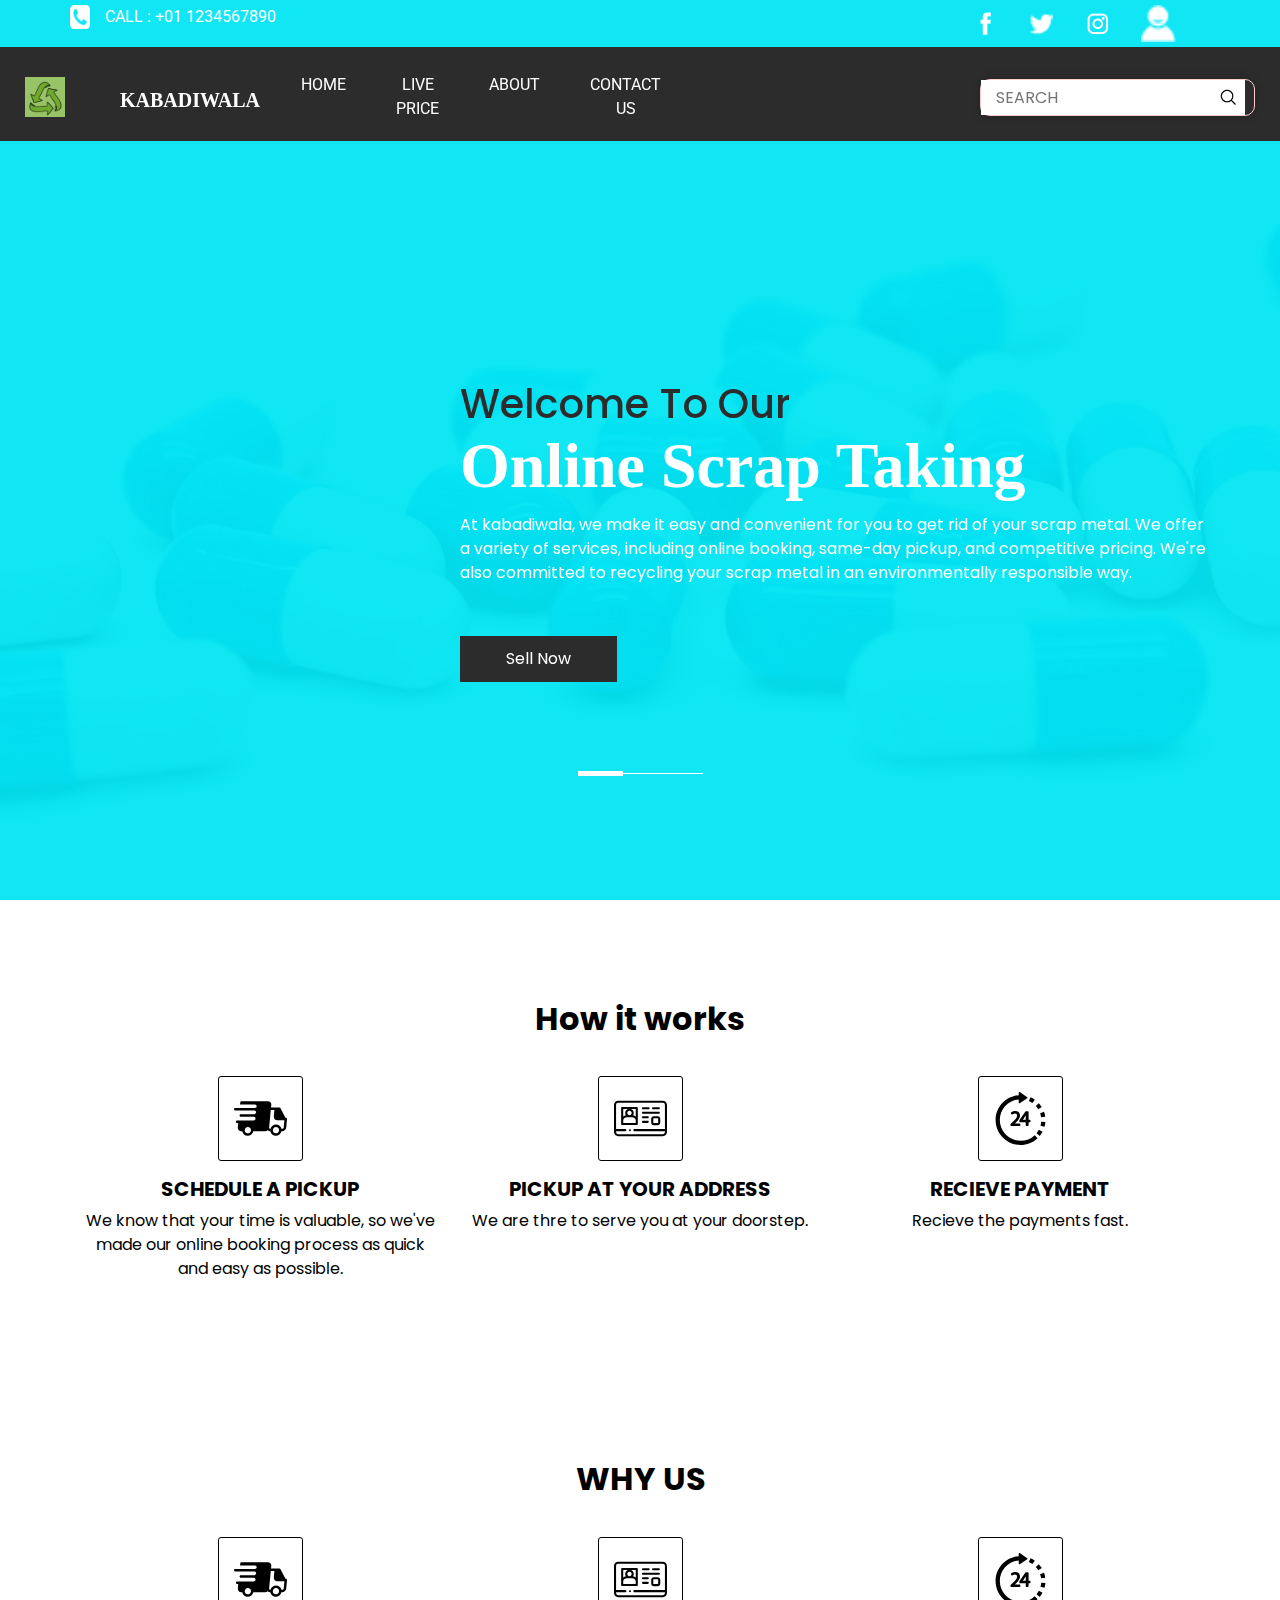
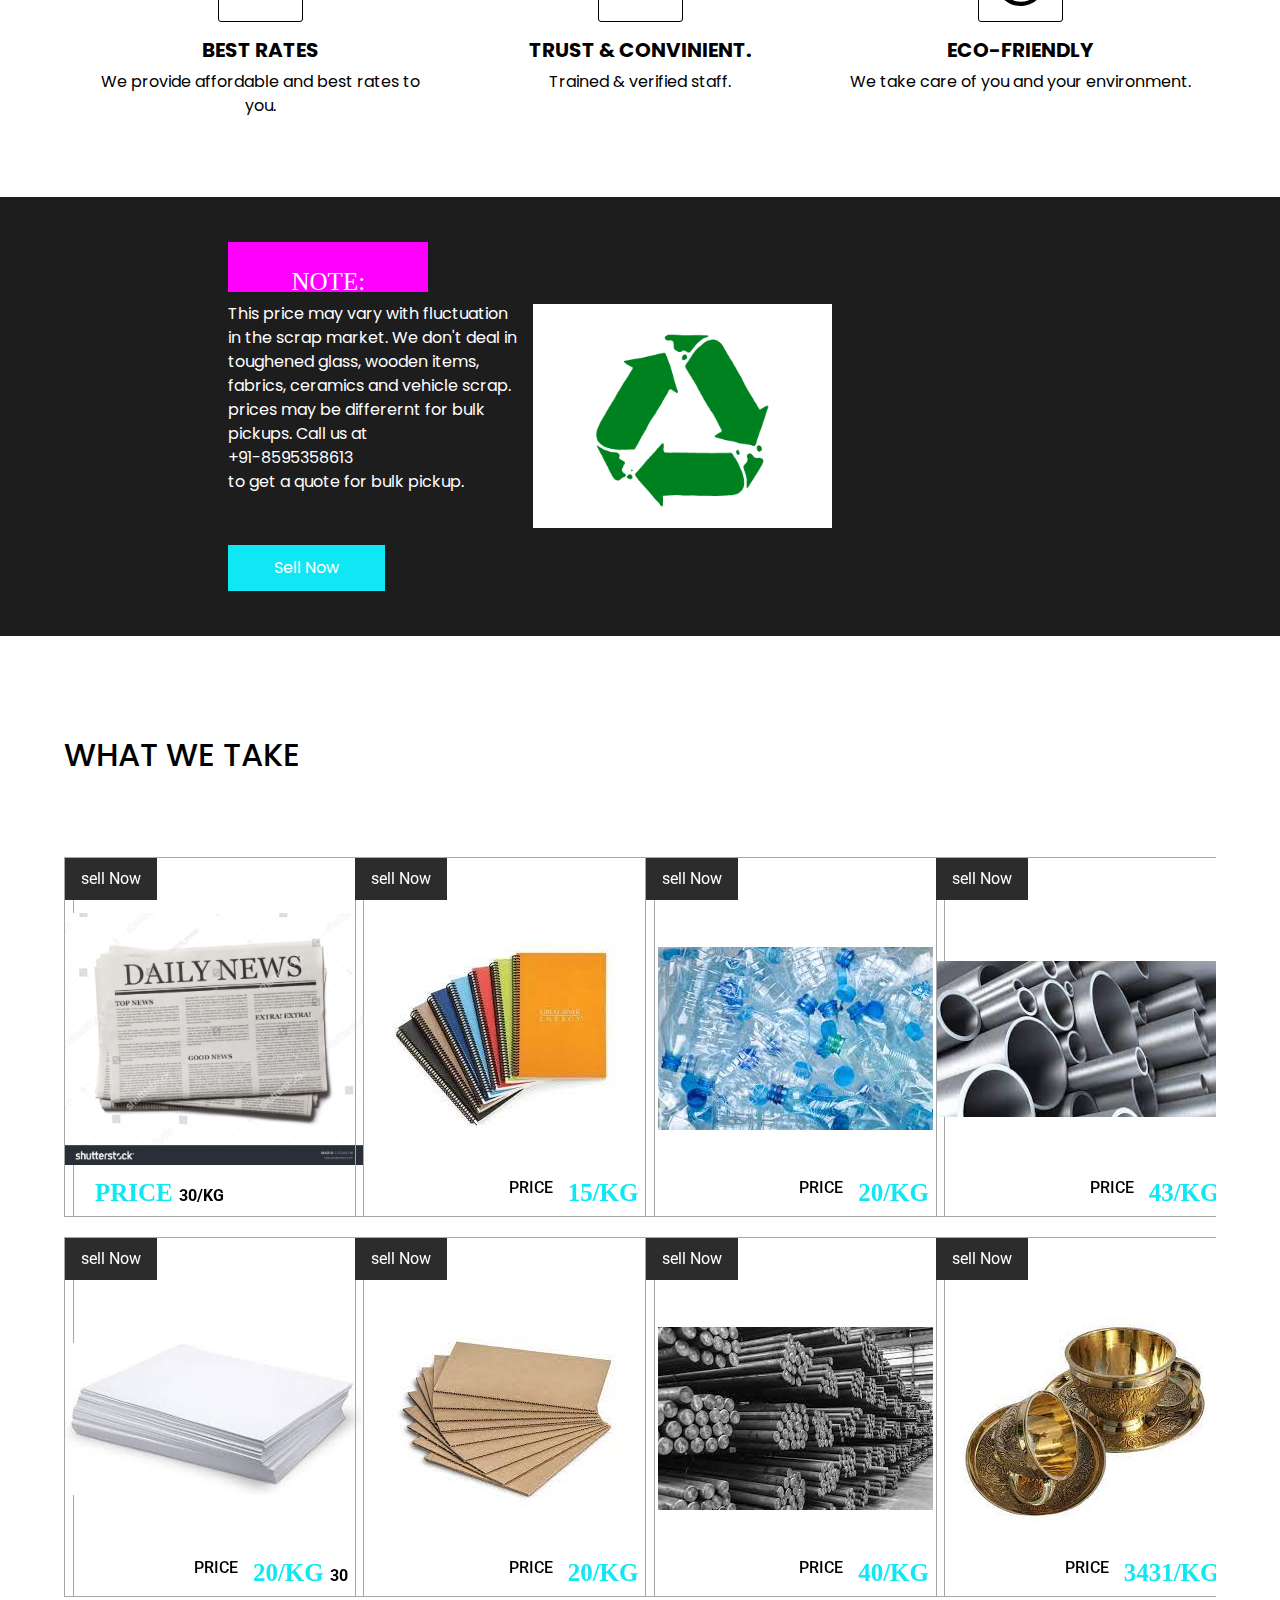
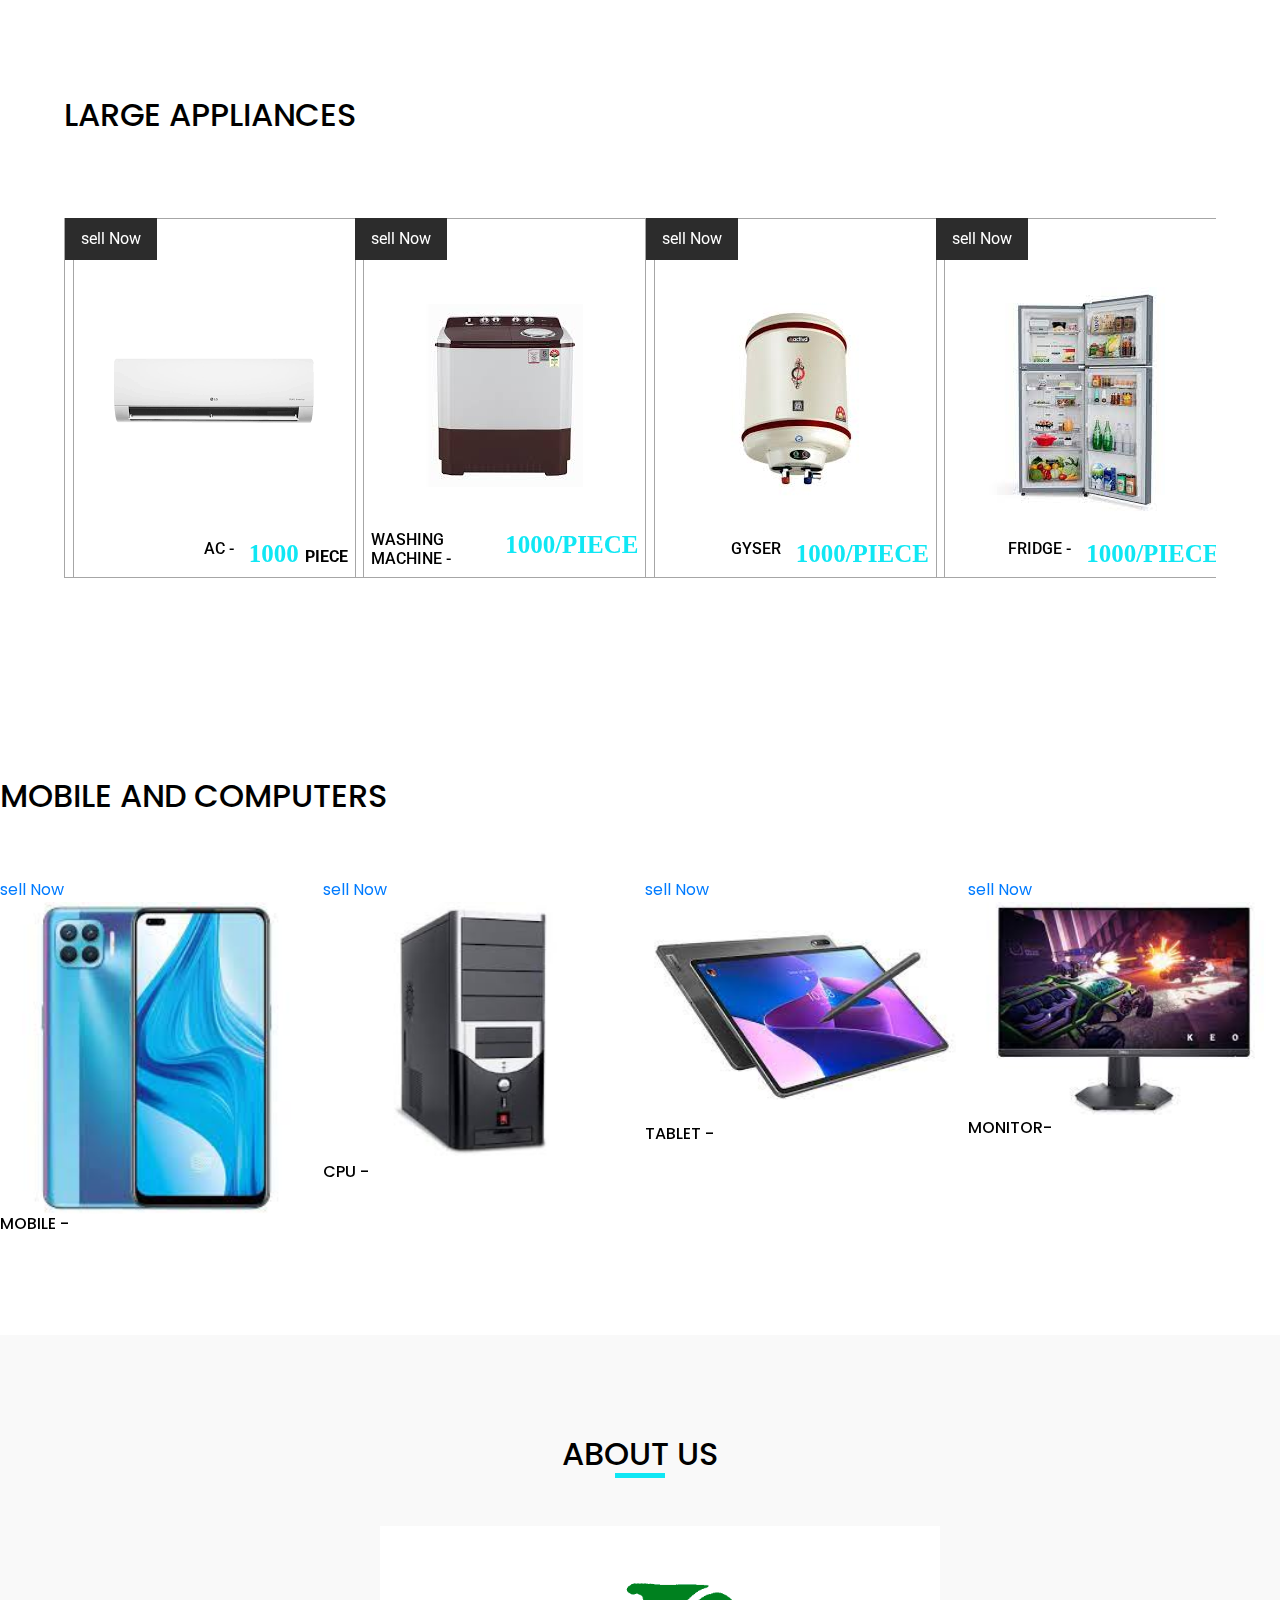
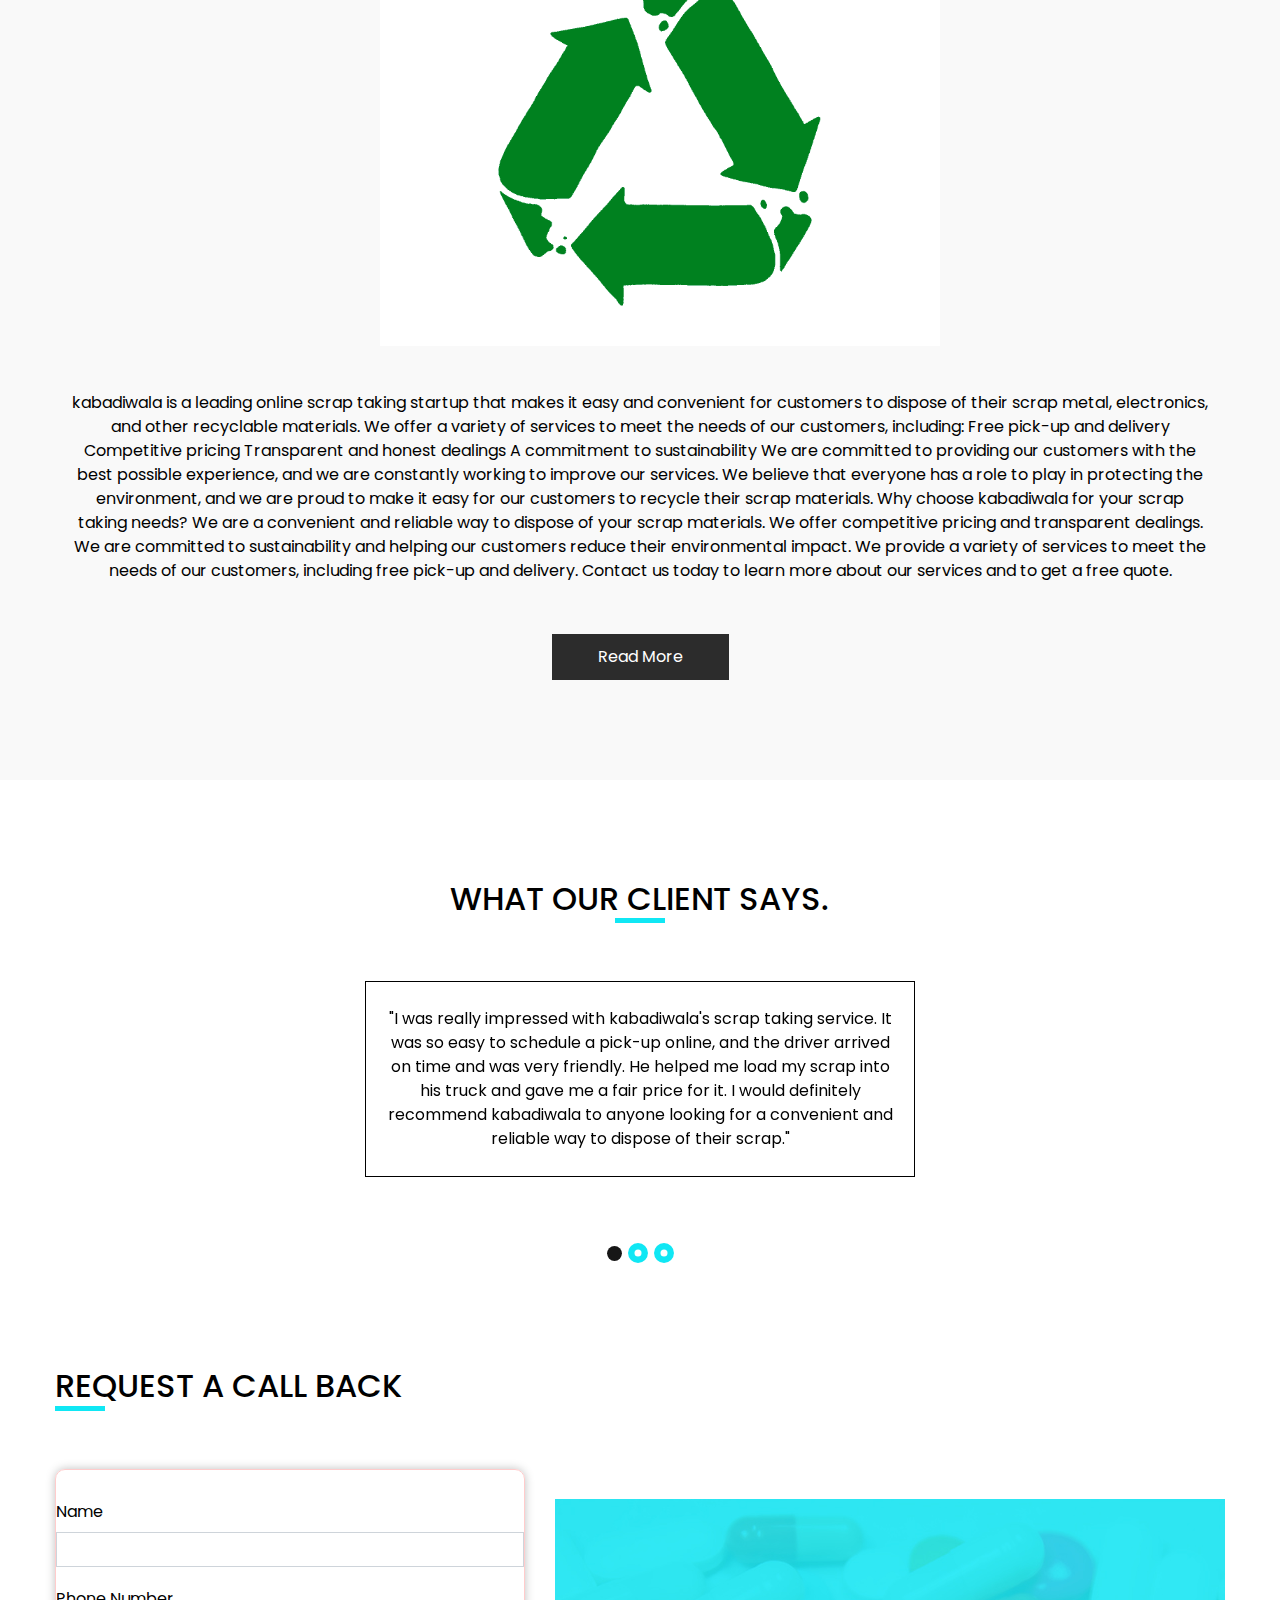
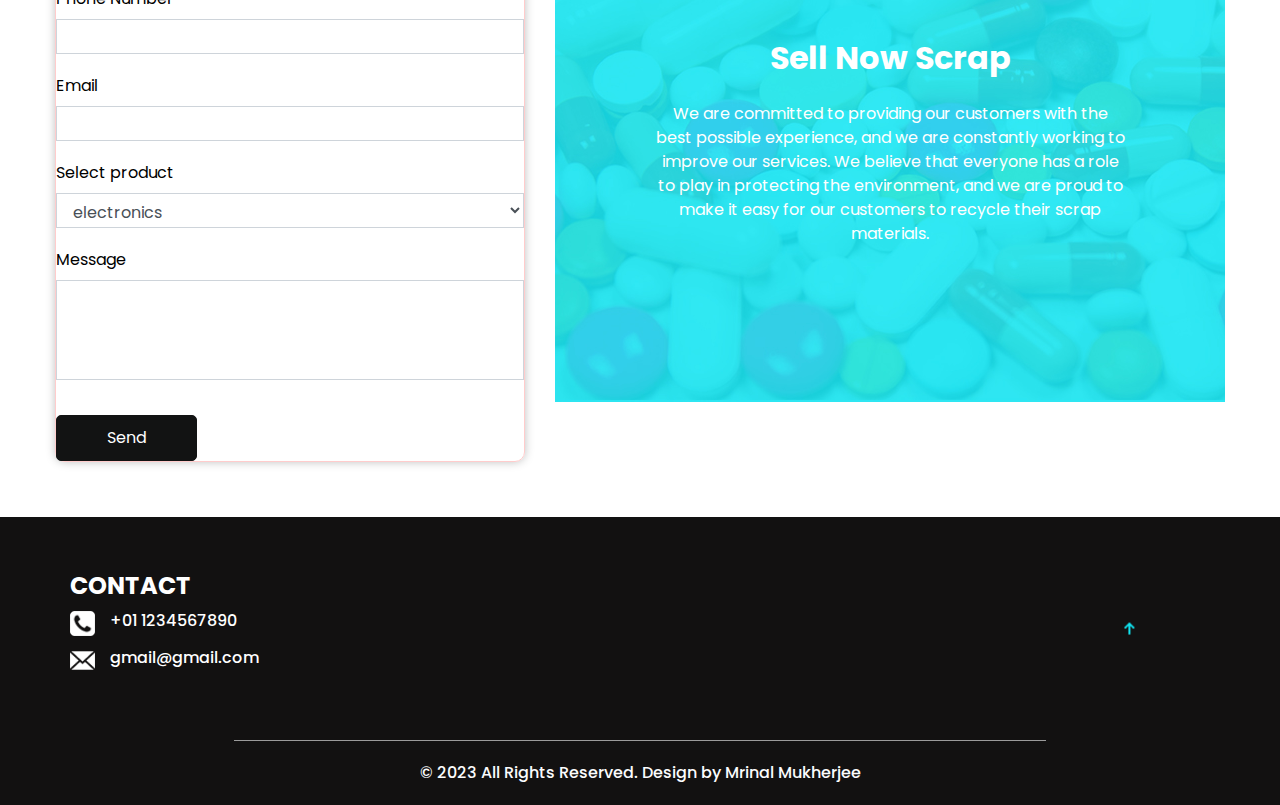
==== commit 7beee3ca: "Inital Commit" ====
--- a/index.html
+++ b/index.html
@@ -459,14 +459,8 @@
       </div>
     </div>
   </section>
+  
   <!-- end feature section -->
-
-
-
-
-
-
-
 <section class="feature_section  layout_padding">
     <div class="container">
      <center> <h2> <b>WHY US</b></h2></center>
@@ -1351,15 +1345,15 @@
           </div>
         </div>
       </ul>
+      <div class="redirect">
+        <a href="index.html"><img src="images/right-arrow-blue.png" alt="" class="s-4"></a>
+      </div>
     </div>
   </div>
   <div class="col-md-6">
   </div>
 </div>
 
-<div class="redirect">
-  <a href="index.html"><img src="images/right-arrow-blue.png" alt="" class="s-1"></a>
-</div>
     </div>
     </div>   
   </section>
--- a/css/style.css
+++ b/css/style.css
@@ -383,7 +383,7 @@
   font-weight: bold;
   text-align: center;
   padding-top: -194px;
-  margin-bottom: 15px;
+  margin-bottom: -25px;
   justify-content: space-between;
 }
 .feature_section .feature_container {
@@ -391,7 +391,7 @@
   flex-wrap: wrap;
   justify-content: space-between;
   text-align: center;
-  margin-bottom: 15px;
+  margin-bottom: -15px;
 }
 .feature_section .feature_container .box {
   display: flex;
@@ -747,12 +747,11 @@
 }
 
 .redirect {
-  margin-left: 200px;
-  float: left;
-  display: flex;
-  align-items: center;
-  justify-content: center;
-  margin-right: 90%;
+  display: flex; 
+  float: right;
+  rotate: 270deg;
+   margin-left: 70%; 
+  
 }
 
 .footer_section p {
